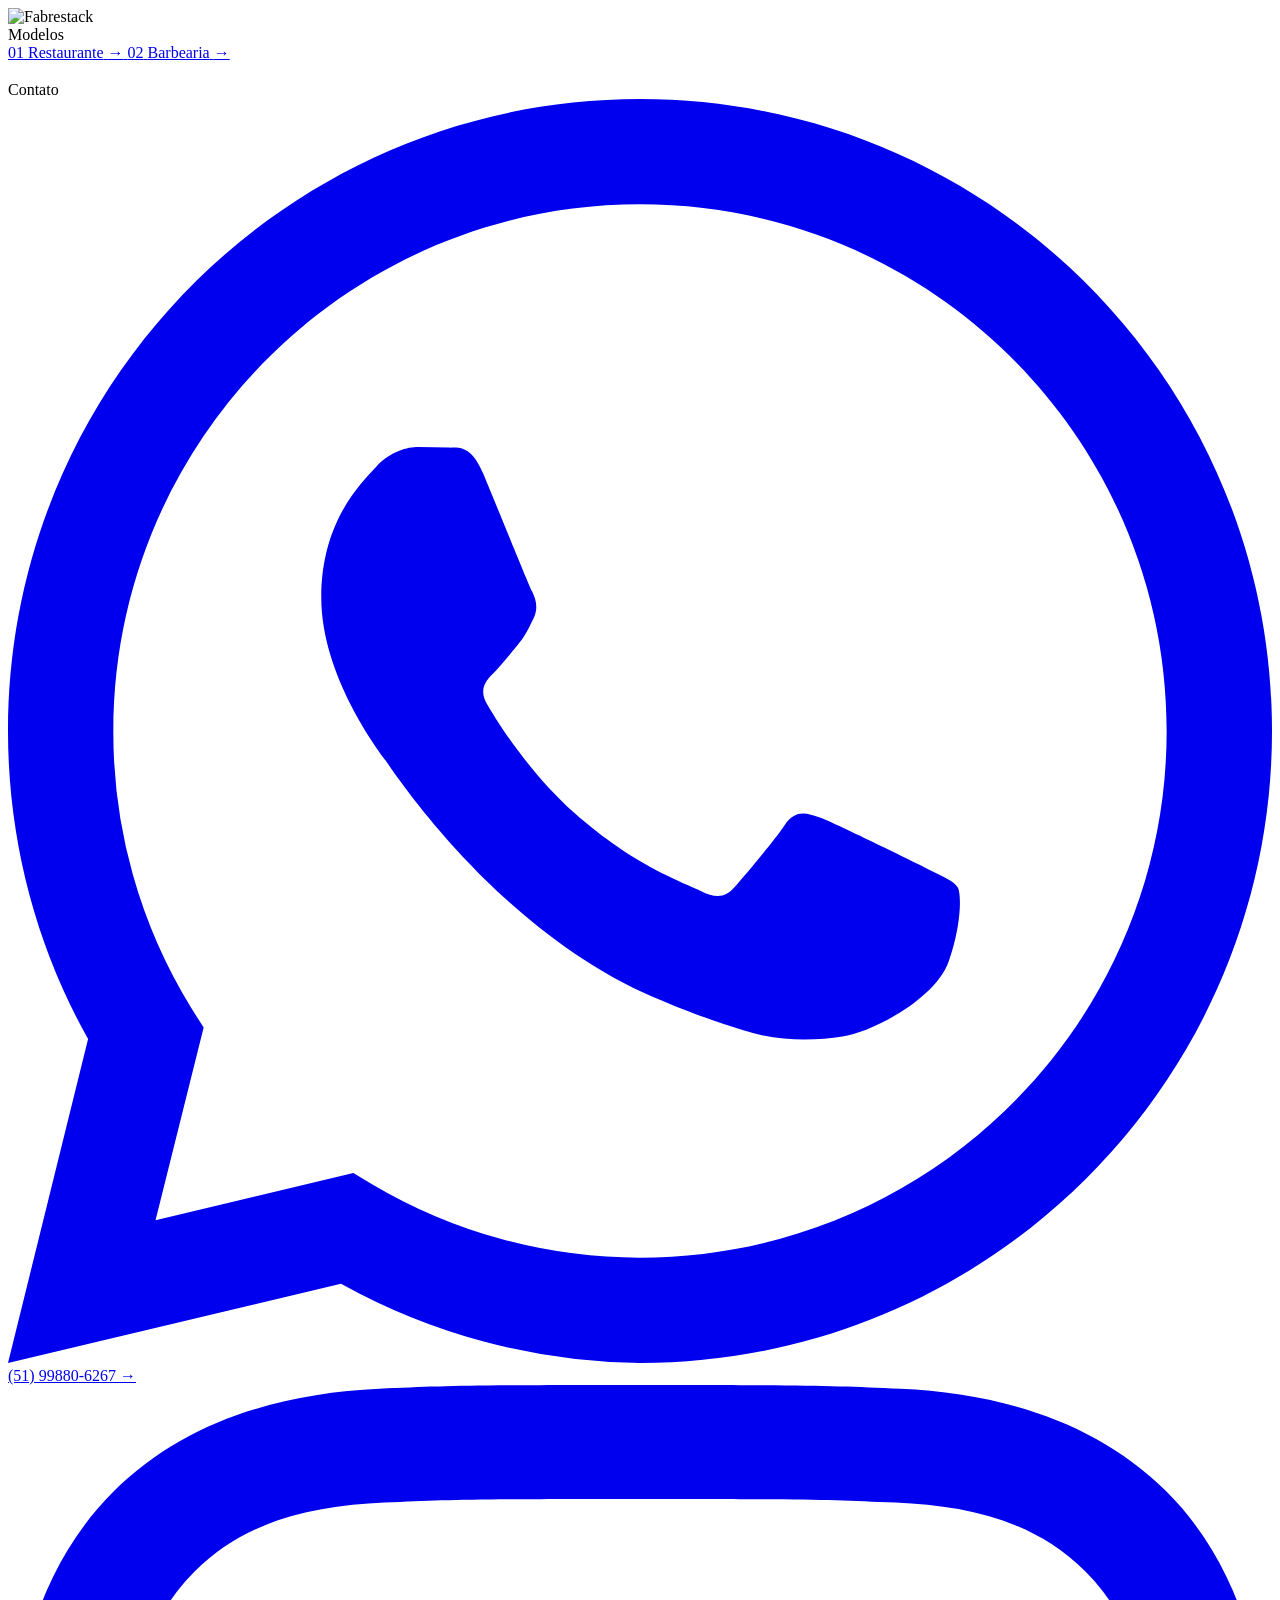
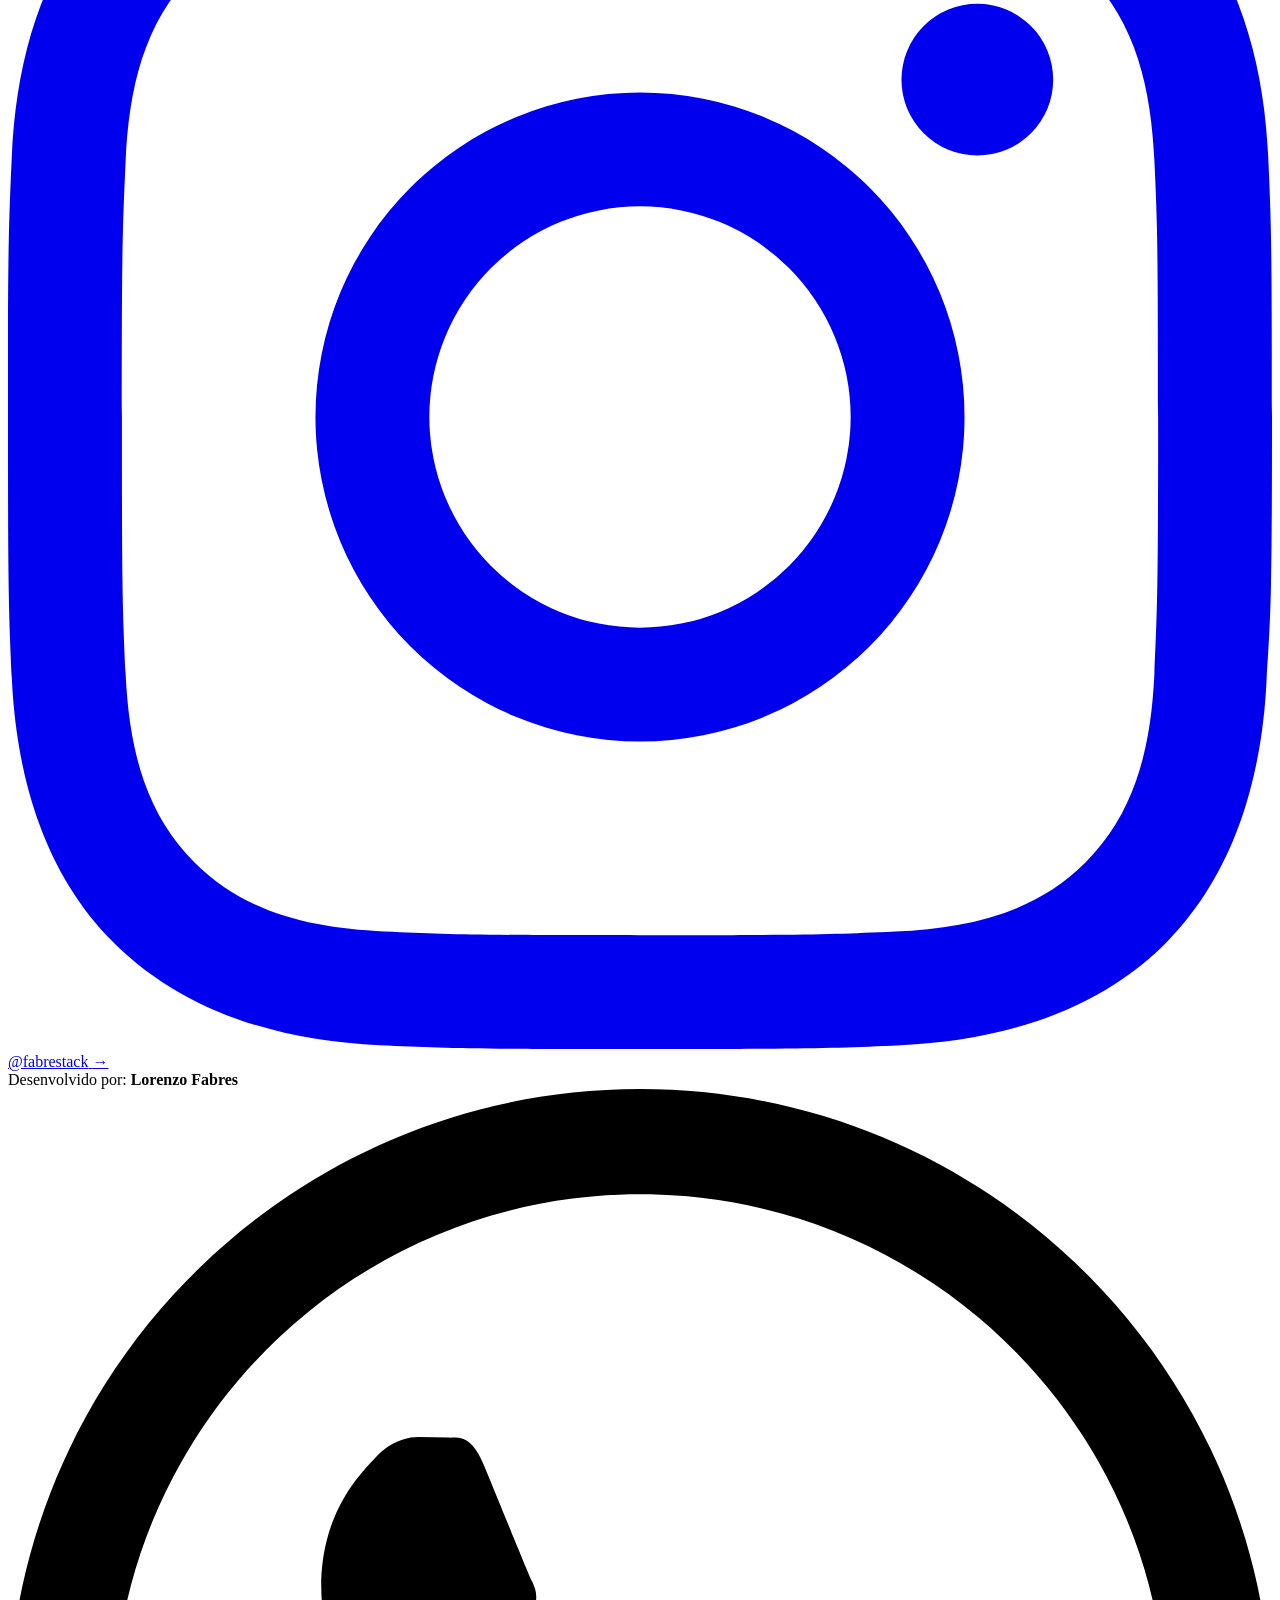
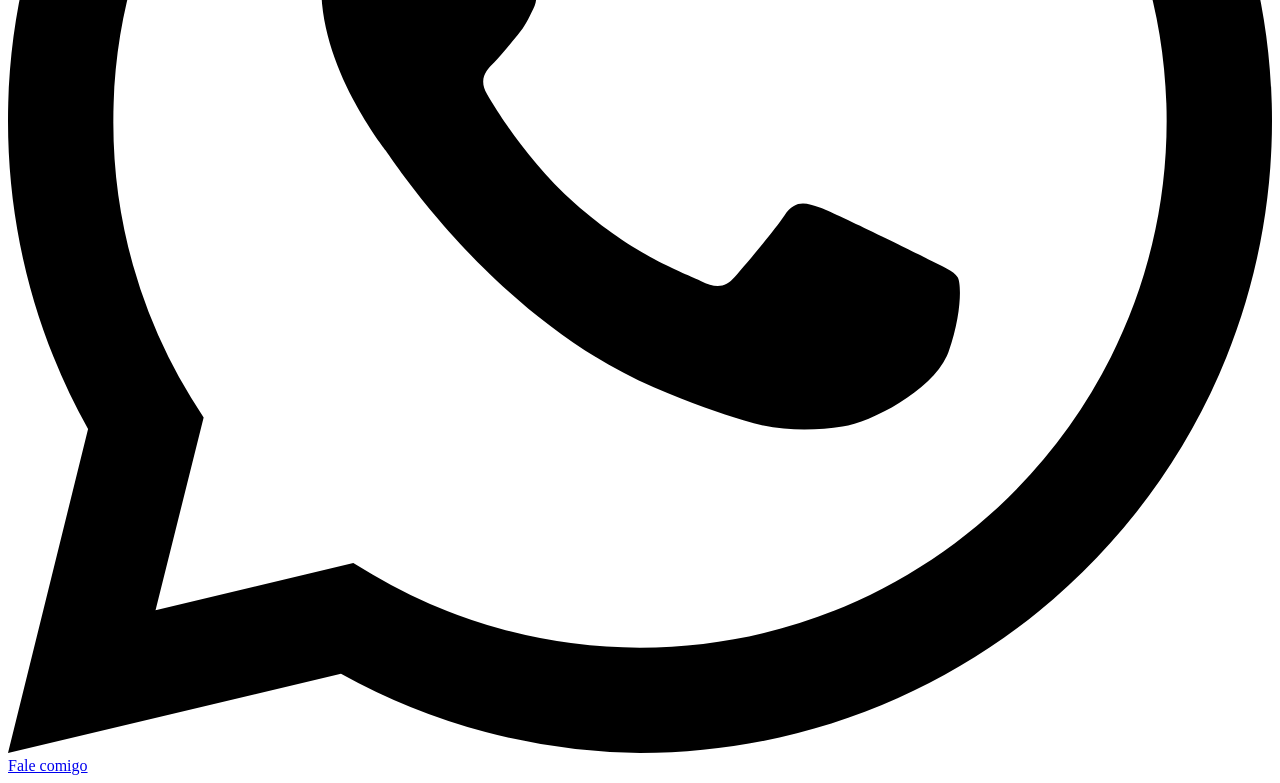
==== index.html @ 01d630dc "Add files via upload" ====
<!DOCTYPE html>
<html lang="pt-BR">
<head>
  <meta charset="UTF-8" />
  <meta name="viewport" content="width=device-width, initial-scale=1.0" />
  <title>Fabrestack - Portfólio</title>
  <link rel="icon" type="image/svg+xml" href="assets/favicon-cubo.svg" />
  <link rel="preconnect" href="https://fonts.googleapis.com" />
  <link href="https://fonts.googleapis.com/css2?family=Bebas+Neue&family=DM+Sans:wght@300;400;500&display=swap" rel="stylesheet" />
  <link rel="stylesheet" href="src/css/main.css" />
</head>
<body>

  <div class="ruido"></div>

  <header class="cabecalho animar">
    <img src="assets/fabrestack-branco-bg.png" alt="Fabrestack" class="logomarca" />
  </header>

  <div class="rotulo-secao animar">
    <div><span>Modelos</span></div>
  </div>

  <main class="lista-links animar">

    <a class="cartao" href="https://restaurante-modelo2.vercel.app/" target="_blank" rel="noopener">
      <span class="cartao-indice">01</span>
      <span class="cartao-titulo">Restaurante</span>
      <span class="cartao-seta">&#8594;</span>
    </a>

    <a class="cartao" href="https://barbeariamodelo-drab.vercel.app/" target="_blank" rel="noopener">
      <span class="cartao-indice">02</span>
      <span class="cartao-titulo">Barbearia</span>
      <span class="cartao-seta">&#8594;</span>
    </a>

  </main>

  <div class="rotulo-secao animar" style="margin-top:1.2rem;">
    <div><span>Contato</span></div>
  </div>

  <section class="lista-links animar">

    <a class="cartao" href="https://wa.me/5551998806267?text=Ol%C3%A1!%20Gostaria%20de%20solicitar%20um%20or%C3%A7amento." target="_blank" rel="noopener">
      <span class="cartao-icone">
        <svg viewBox="0 0 32 32" xmlns="http://www.w3.org/2000/svg" fill="currentColor">
          <path d="M16 0C7.163 0 0 7.163 0 16c0 2.833.738 5.49 2.027 7.8L0 32l8.43-2.008A15.93 15.93 0 0 0 16 32c8.837 0 16-7.163 16-16S24.837 0 16 0zm0 29.333a13.28 13.28 0 0 1-6.773-1.853l-.485-.288-5.007 1.192 1.218-4.876-.317-.5A13.28 13.28 0 0 1 2.667 16C2.667 8.636 8.636 2.667 16 2.667S29.333 8.636 29.333 16 23.364 29.333 16 29.333zm7.27-9.847c-.397-.199-2.353-1.161-2.718-1.293-.364-.133-.63-.199-.895.199-.265.397-1.028 1.293-1.26 1.558-.232.265-.464.298-.861.1-.397-.199-1.676-.618-3.194-1.971-1.18-1.053-1.977-2.353-2.209-2.75-.232-.397-.025-.612.174-.81.179-.178.397-.464.596-.696.199-.232.265-.397.397-.662.133-.265.066-.497-.033-.696-.1-.199-.895-2.16-1.226-2.957-.323-.776-.65-.671-.895-.683l-.762-.013c-.265 0-.696.1-1.061.497-.364.397-1.392 1.36-1.392 3.318 0 1.957 1.425 3.849 1.624 4.114.199.265 2.804 4.28 6.793 5.998.95.41 1.691.655 2.269.839.953.303 1.821.26 2.508.158.765-.114 2.353-.962 2.685-1.89.331-.928.331-1.724.232-1.89-.099-.165-.364-.265-.762-.464z"/>
        </svg>
      </span>
      <span class="cartao-titulo">(51) 99880-6267</span>
      <span class="cartao-seta">&#8594;</span>
    </a>

    <a class="cartao" href="https://instagram.com/fabrestack" target="_blank" rel="noopener">
      <span class="cartao-icone">
        <svg viewBox="0 0 24 24" xmlns="http://www.w3.org/2000/svg" fill="currentColor">
          <path d="M12 2.163c3.204 0 3.584.012 4.85.07 1.366.062 2.633.334 3.608 1.31.975.975 1.247 2.242 1.31 3.608.058 1.266.07 1.646.07 4.85s-.012 3.584-.07 4.85c-.062 1.366-.334 2.633-1.31 3.608-.975.975-2.242 1.247-3.608 1.31-1.266.058-1.646.07-4.85.07s-3.584-.012-4.85-.07c-1.366-.062-2.633-.334-3.608-1.31-.975-.975-1.247-2.242-1.31-3.608C2.175 15.584 2.163 15.204 2.163 12s.012-3.584.07-4.85c.062-1.366.334-2.633 1.31-3.608.975-.975 2.242-1.247 3.608-1.31C8.416 2.175 8.796 2.163 12 2.163zm0-2.163C8.741 0 8.332.014 7.052.072 5.197.157 3.355.673 1.999 2.029.644 3.384.157 5.197.072 7.052.014 8.332 0 8.741 0 12c0 3.259.014 3.668.072 4.948.085 1.855.602 3.697 1.927 5.023C3.355 23.327 5.197 23.843 7.052 23.928 8.332 23.986 8.741 24 12 24c3.259 0 3.668-.014 4.948-.072 1.855-.085 3.697-.602 5.023-1.927 1.325-1.326 1.841-3.168 1.927-5.023C23.986 15.668 24 15.259 24 12c0-3.259-.014-3.668-.072-4.948-.085-1.855-.602-3.697-1.927-5.023C20.645.673 18.803.157 16.948.072 15.668.014 15.259 0 12 0zm0 5.838a6.162 6.162 0 1 0 0 12.324 6.162 6.162 0 0 0 0-12.324zm0 10.162a4 4 0 1 1 0-8 4 4 0 0 1 0 8zm6.406-11.845a1.44 1.44 0 1 0 0 2.881 1.44 1.44 0 0 0 0-2.881z"/>
        </svg>
      </span>
      <span class="cartao-titulo">@fabrestack</span>
      <span class="cartao-seta">&#8594;</span>
    </a>

  </section>

  <footer class="rodape animar">
    <span>Desenvolvido por: <strong>Lorenzo Fabres</strong></span>
  </footer>

  <a class="botao-whatsapp"
     href="https://wa.me/5551998806267?text=Ol%C3%A1!%20Gostaria%20de%20solicitar%20um%20or%C3%A7amento."
     target="_blank"
     rel="noopener"
     title="Fale comigo no WhatsApp">
    <svg viewBox="0 0 32 32" xmlns="http://www.w3.org/2000/svg">
      <path d="M16 0C7.163 0 0 7.163 0 16c0 2.833.738 5.49 2.027 7.8L0 32l8.43-2.008A15.93 15.93 0 0 0 16 32c8.837 0 16-7.163 16-16S24.837 0 16 0zm0 29.333a13.28 13.28 0 0 1-6.773-1.853l-.485-.288-5.007 1.192 1.218-4.876-.317-.5A13.28 13.28 0 0 1 2.667 16C2.667 8.636 8.636 2.667 16 2.667S29.333 8.636 29.333 16 23.364 29.333 16 29.333zm7.27-9.847c-.397-.199-2.353-1.161-2.718-1.293-.364-.133-.63-.199-.895.199-.265.397-1.028 1.293-1.26 1.558-.232.265-.464.298-.861.1-.397-.199-1.676-.618-3.194-1.971-1.18-1.053-1.977-2.353-2.209-2.75-.232-.397-.025-.612.174-.81.179-.178.397-.464.596-.696.199-.232.265-.397.397-.662.133-.265.066-.497-.033-.696-.1-.199-.895-2.16-1.226-2.957-.323-.776-.65-.671-.895-.683l-.762-.013c-.265 0-.696.1-1.061.497-.364.397-1.392 1.36-1.392 3.318 0 1.957 1.425 3.849 1.624 4.114.199.265 2.804 4.28 6.793 5.998.95.41 1.691.655 2.269.839.953.303 1.821.26 2.508.158.765-.114 2.353-.962 2.685-1.89.331-.928.331-1.724.232-1.89-.099-.165-.364-.265-.762-.464z"/>
    </svg>
    <span class="tooltip-whatsapp">Fale comigo</span>
  </a>

  <script src="src/js/main.js"></script>
</body>
</html>
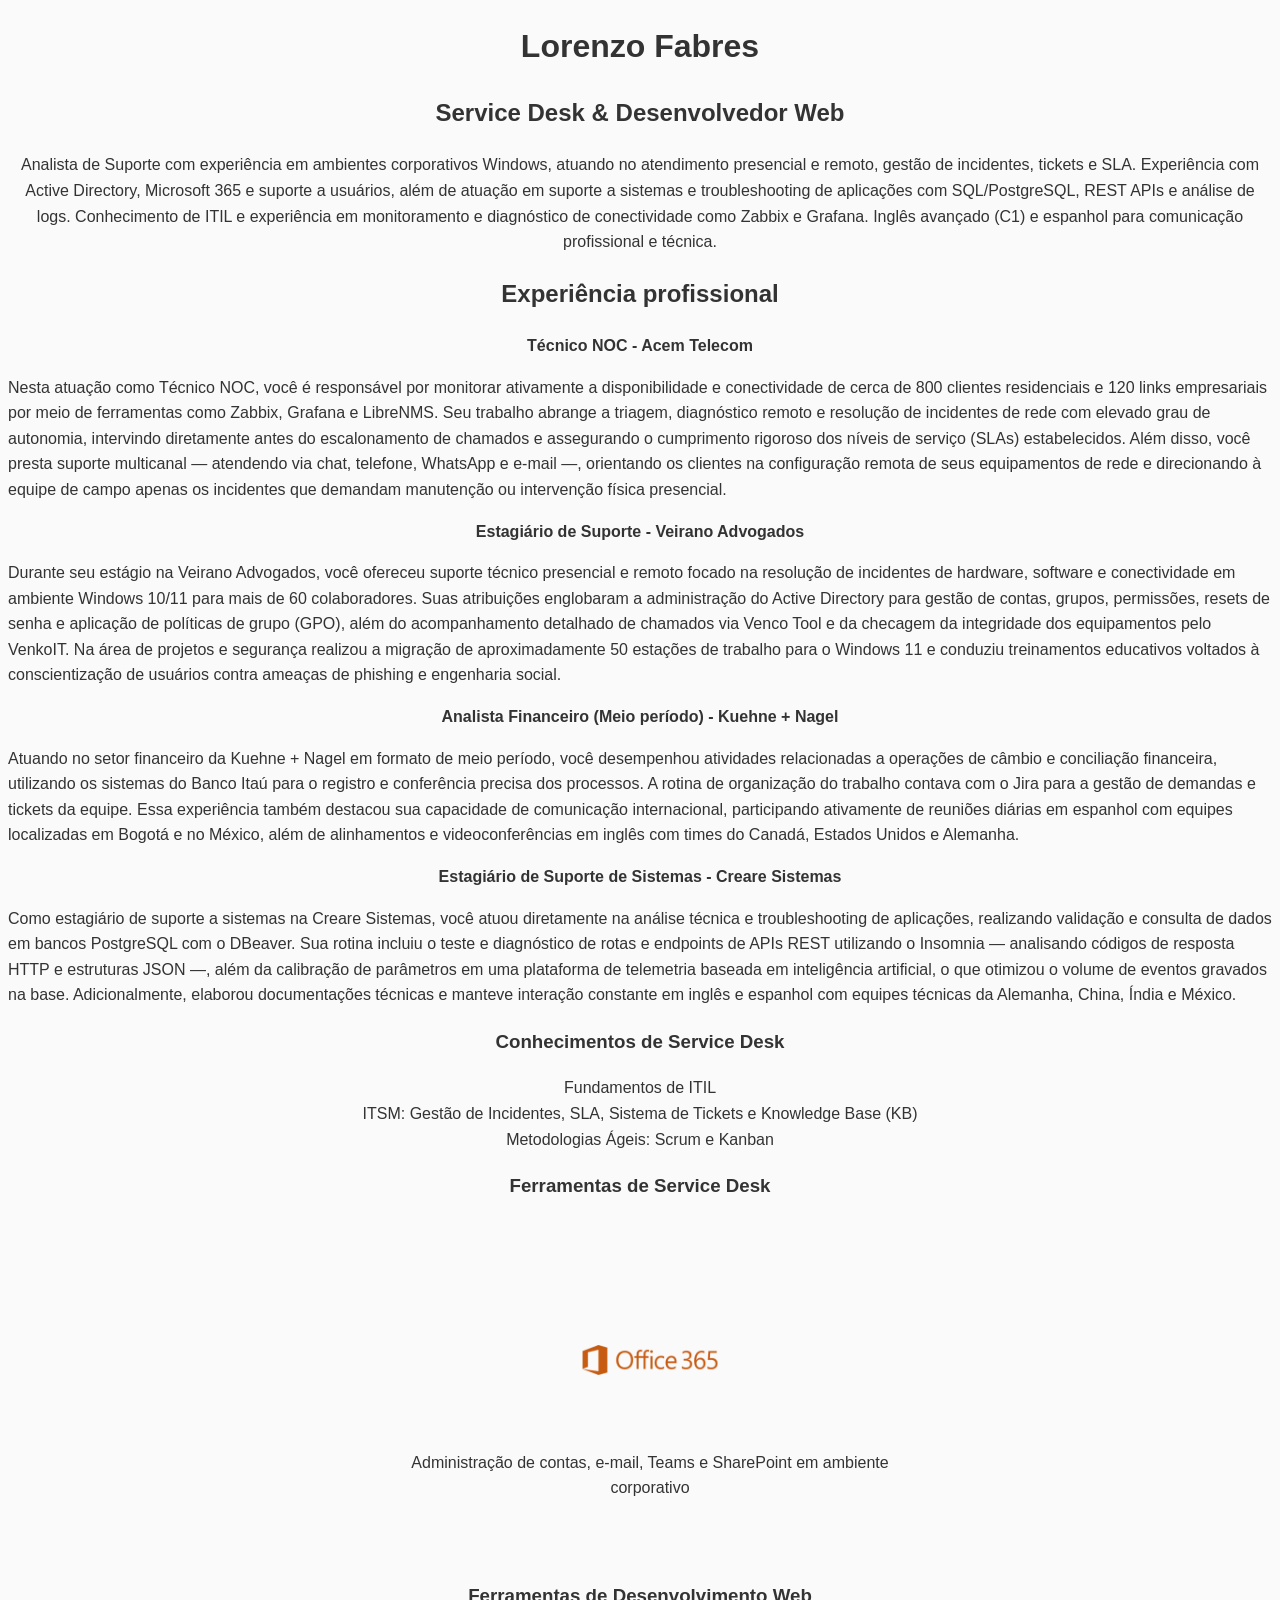
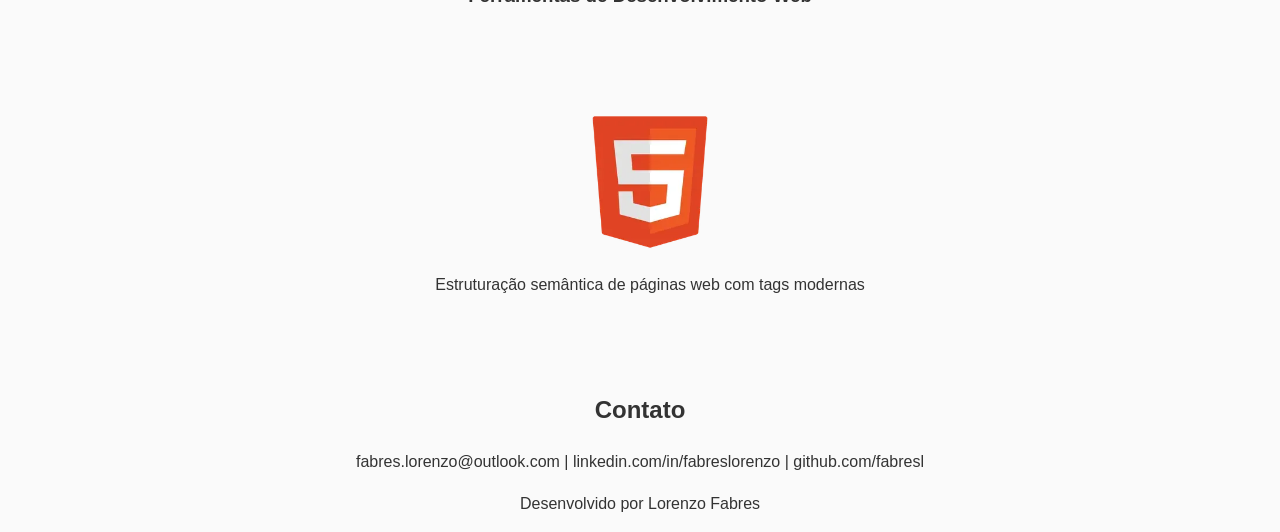
==== commit 3d5ee674: "Portfólio - Lorenzo Fabres" ====
--- a/index.html
+++ b/index.html
@@ -1,87 +1,125 @@
 <!DOCTYPE html>
-<html lang="pt-BR">
+<html lang="pt-br">
 <head>
-  <meta charset="UTF-8" />
-  <meta name="viewport" content="width=device-width, initial-scale=1.0" />
-  <title>Fabrestack - Portfólio</title>
-  <link rel="icon" type="image/svg+xml" href="assets/favicon-cubo.svg" />
-  <link rel="preconnect" href="https://fonts.googleapis.com" />
-  <link href="https://fonts.googleapis.com/css2?family=Bebas+Neue&family=DM+Sans:wght@300;400;500&display=swap" rel="stylesheet" />
-  <link rel="stylesheet" href="src/css/main.css" />
+    <meta charset="UTF-8">
+    <meta name="viewport" content="width=device-width, initial-scale=1.0">
+    <link rel="stylesheet" href="style.css">
+    <title>Portfólio - Lorenzo Fabres</title>
 </head>
 <body>
-
-  <div class="ruido"></div>
-
-  <header class="cabecalho animar">
-    <img src="assets/fabrestack-branco-bg.png" alt="Fabrestack" class="logomarca" />
-  </header>
-
-  <div class="rotulo-secao animar">
-    <div><span>Modelos</span></div>
-  </div>
-
-  <main class="lista-links animar">
-
-    <a class="cartao" href="https://restaurante-modelo2.vercel.app/" target="_blank" rel="noopener">
-      <span class="cartao-indice">01</span>
-      <span class="cartao-titulo">Restaurante</span>
-      <span class="cartao-seta">&#8594;</span>
-    </a>
-
-    <a class="cartao" href="https://barbeariamodelo-drab.vercel.app/" target="_blank" rel="noopener">
-      <span class="cartao-indice">02</span>
-      <span class="cartao-titulo">Barbearia</span>
-      <span class="cartao-seta">&#8594;</span>
-    </a>
-
-  </main>
-
-  <div class="rotulo-secao animar" style="margin-top:1.2rem;">
-    <div><span>Contato</span></div>
-  </div>
-
-  <section class="lista-links animar">
-
-    <a class="cartao" href="https://wa.me/5551998806267?text=Ol%C3%A1!%20Gostaria%20de%20solicitar%20um%20or%C3%A7amento." target="_blank" rel="noopener">
-      <span class="cartao-icone">
-        <svg viewBox="0 0 32 32" xmlns="http://www.w3.org/2000/svg" fill="currentColor">
-          <path d="M16 0C7.163 0 0 7.163 0 16c0 2.833.738 5.49 2.027 7.8L0 32l8.43-2.008A15.93 15.93 0 0 0 16 32c8.837 0 16-7.163 16-16S24.837 0 16 0zm0 29.333a13.28 13.28 0 0 1-6.773-1.853l-.485-.288-5.007 1.192 1.218-4.876-.317-.5A13.28 13.28 0 0 1 2.667 16C2.667 8.636 8.636 2.667 16 2.667S29.333 8.636 29.333 16 23.364 29.333 16 29.333zm7.27-9.847c-.397-.199-2.353-1.161-2.718-1.293-.364-.133-.63-.199-.895.199-.265.397-1.028 1.293-1.26 1.558-.232.265-.464.298-.861.1-.397-.199-1.676-.618-3.194-1.971-1.18-1.053-1.977-2.353-2.209-2.75-.232-.397-.025-.612.174-.81.179-.178.397-.464.596-.696.199-.232.265-.397.397-.662.133-.265.066-.497-.033-.696-.1-.199-.895-2.16-1.226-2.957-.323-.776-.65-.671-.895-.683l-.762-.013c-.265 0-.696.1-1.061.497-.364.397-1.392 1.36-1.392 3.318 0 1.957 1.425 3.849 1.624 4.114.199.265 2.804 4.28 6.793 5.998.95.41 1.691.655 2.269.839.953.303 1.821.26 2.508.158.765-.114 2.353-.962 2.685-1.89.331-.928.331-1.724.232-1.89-.099-.165-.364-.265-.762-.464z"/>
-        </svg>
-      </span>
-      <span class="cartao-titulo">(51) 99880-6267</span>
-      <span class="cartao-seta">&#8594;</span>
-    </a>
-
-    <a class="cartao" href="https://instagram.com/fabrestack" target="_blank" rel="noopener">
-      <span class="cartao-icone">
-        <svg viewBox="0 0 24 24" xmlns="http://www.w3.org/2000/svg" fill="currentColor">
-          <path d="M12 2.163c3.204 0 3.584.012 4.85.07 1.366.062 2.633.334 3.608 1.31.975.975 1.247 2.242 1.31 3.608.058 1.266.07 1.646.07 4.85s-.012 3.584-.07 4.85c-.062 1.366-.334 2.633-1.31 3.608-.975.975-2.242 1.247-3.608 1.31-1.266.058-1.646.07-4.85.07s-3.584-.012-4.85-.07c-1.366-.062-2.633-.334-3.608-1.31-.975-.975-1.247-2.242-1.31-3.608C2.175 15.584 2.163 15.204 2.163 12s.012-3.584.07-4.85c.062-1.366.334-2.633 1.31-3.608.975-.975 2.242-1.247 3.608-1.31C8.416 2.175 8.796 2.163 12 2.163zm0-2.163C8.741 0 8.332.014 7.052.072 5.197.157 3.355.673 1.999 2.029.644 3.384.157 5.197.072 7.052.014 8.332 0 8.741 0 12c0 3.259.014 3.668.072 4.948.085 1.855.602 3.697 1.927 5.023C3.355 23.327 5.197 23.843 7.052 23.928 8.332 23.986 8.741 24 12 24c3.259 0 3.668-.014 4.948-.072 1.855-.085 3.697-.602 5.023-1.927 1.325-1.326 1.841-3.168 1.927-5.023C23.986 15.668 24 15.259 24 12c0-3.259-.014-3.668-.072-4.948-.085-1.855-.602-3.697-1.927-5.023C20.645.673 18.803.157 16.948.072 15.668.014 15.259 0 12 0zm0 5.838a6.162 6.162 0 1 0 0 12.324 6.162 6.162 0 0 0 0-12.324zm0 10.162a4 4 0 1 1 0-8 4 4 0 0 1 0 8zm6.406-11.845a1.44 1.44 0 1 0 0 2.881 1.44 1.44 0 0 0 0-2.881z"/>
-        </svg>
-      </span>
-      <span class="cartao-titulo">@fabrestack</span>
-      <span class="cartao-seta">&#8594;</span>
-    </a>
-
-  </section>
-
-  <footer class="rodape animar">
-    <span>Desenvolvido por: <strong>Lorenzo Fabres</strong></span>
-  </footer>
-
-  <a class="botao-whatsapp"
-     href="https://wa.me/5551998806267?text=Ol%C3%A1!%20Gostaria%20de%20solicitar%20um%20or%C3%A7amento."
-     target="_blank"
-     rel="noopener"
-     title="Fale comigo no WhatsApp">
-    <svg viewBox="0 0 32 32" xmlns="http://www.w3.org/2000/svg">
-      <path d="M16 0C7.163 0 0 7.163 0 16c0 2.833.738 5.49 2.027 7.8L0 32l8.43-2.008A15.93 15.93 0 0 0 16 32c8.837 0 16-7.163 16-16S24.837 0 16 0zm0 29.333a13.28 13.28 0 0 1-6.773-1.853l-.485-.288-5.007 1.192 1.218-4.876-.317-.5A13.28 13.28 0 0 1 2.667 16C2.667 8.636 8.636 2.667 16 2.667S29.333 8.636 29.333 16 23.364 29.333 16 29.333zm7.27-9.847c-.397-.199-2.353-1.161-2.718-1.293-.364-.133-.63-.199-.895.199-.265.397-1.028 1.293-1.26 1.558-.232.265-.464.298-.861.1-.397-.199-1.676-.618-3.194-1.971-1.18-1.053-1.977-2.353-2.209-2.75-.232-.397-.025-.612.174-.81.179-.178.397-.464.596-.696.199-.232.265-.397.397-.662.133-.265.066-.497-.033-.696-.1-.199-.895-2.16-1.226-2.957-.323-.776-.65-.671-.895-.683l-.762-.013c-.265 0-.696.1-1.061.497-.364.397-1.392 1.36-1.392 3.318 0 1.957 1.425 3.849 1.624 4.114.199.265 2.804 4.28 6.793 5.998.95.41 1.691.655 2.269.839.953.303 1.821.26 2.508.158.765-.114 2.353-.962 2.685-1.89.331-.928.331-1.724.232-1.89-.099-.165-.364-.265-.762-.464z"/>
-    </svg>
-    <span class="tooltip-whatsapp">Fale comigo</span>
-  </a>
-
-  <script src="src/js/main.js"></script>
+    <main>
+        <h1>Lorenzo Fabres</h1>
+        <h2>Service Desk & Desenvolvedor Web</h2>
+        <p class="resumo">Analista de Suporte com experiência em ambientes corporativos Windows, atuando no atendimento presencial e remoto, gestão de incidentes, tickets e SLA. Experiência com Active Directory, Microsoft 365 e suporte a usuários, além de atuação em suporte a sistemas e troubleshooting de aplicações com SQL/PostgreSQL, REST APIs e análise de logs. Conhecimento de ITIL e experiência em monitoramento e diagnóstico de conectividade como Zabbix e Grafana. Inglês avançado (C1) e espanhol para comunicação profissional e técnica.</p>
+        <h2>Experiência profissional</h2>
+        <ul class="experiencia">
+            <li>Técnico NOC - Acem Telecom</li>
+            <p>Nesta atuação como Técnico NOC, você é responsável por monitorar ativamente a disponibilidade e conectividade de cerca de 800 clientes residenciais e 120 links empresariais por meio de ferramentas como Zabbix, Grafana e LibreNMS. Seu trabalho abrange a triagem, diagnóstico remoto e resolução de incidentes de rede com elevado grau de autonomia, intervindo diretamente antes do escalonamento de chamados e assegurando o cumprimento rigoroso dos níveis de serviço (SLAs) estabelecidos. Além disso, você presta suporte multicanal — atendendo via chat, telefone, WhatsApp e e-mail —, orientando os clientes na configuração remota de seus equipamentos de rede e direcionando à equipe de campo apenas os incidentes que demandam manutenção ou intervenção física presencial.</p>
+            <li>Estagiário de Suporte - Veirano Advogados</li>
+            <p>Durante seu estágio na Veirano Advogados, você ofereceu suporte técnico presencial e remoto focado na resolução de incidentes de hardware, software e conectividade em ambiente Windows 10/11 para mais de 60 colaboradores. Suas atribuições englobaram a administração do Active Directory para gestão de contas, grupos, permissões, resets de senha e aplicação de políticas de grupo (GPO), além do acompanhamento detalhado de chamados via Venco Tool e da checagem da integridade dos equipamentos pelo VenkoIT. Na área de projetos e segurança realizou a migração de aproximadamente 50 estações de trabalho para o Windows 11 e conduziu treinamentos educativos voltados à conscientização de usuários contra ameaças de phishing e engenharia social.</p>
+            <li>Analista Financeiro (Meio período) - Kuehne + Nagel</li>
+            <p>Atuando no setor financeiro da Kuehne + Nagel em formato de meio período, você desempenhou atividades relacionadas a operações de câmbio e conciliação financeira, utilizando os sistemas do Banco Itaú para o registro e conferência precisa dos processos. A rotina de organização do trabalho contava com o Jira para a gestão de demandas e tickets da equipe. Essa experiência também destacou sua capacidade de comunicação internacional, participando ativamente de reuniões diárias em espanhol com equipes localizadas em Bogotá e no México, além de alinhamentos e videoconferências em inglês com times do Canadá, Estados Unidos e Alemanha.</p>
+            <li>Estagiário de Suporte de Sistemas - Creare Sistemas</li>
+            <p>Como estagiário de suporte a sistemas na Creare Sistemas, você atuou diretamente na análise técnica e troubleshooting de aplicações, realizando validação e consulta de dados em bancos PostgreSQL com o DBeaver. Sua rotina incluiu o teste e diagnóstico de rotas e endpoints de APIs REST utilizando o Insomnia — analisando códigos de resposta HTTP e estruturas JSON —, além da calibração de parâmetros em uma plataforma de telemetria baseada em inteligência artificial, o que otimizou o volume de eventos gravados na base. Adicionalmente, elaborou documentações técnicas e manteve interação constante em inglês e espanhol com equipes técnicas da Alemanha, China, Índia e México.</p>
+        </ul>
+        <h3 class="ferramentas_suporte">Conhecimentos de Service Desk</h3>
+        <ul>
+            <li>Fundamentos de ITIL</li>
+            <li>ITSM: Gestão de Incidentes, SLA, Sistema de Tickets e Knowledge Base (KB)</li>
+            <li>Metodologias Ágeis: Scrum e Kanban</li>
+        </ul>
+        <h3 class="ferramentas_suporte">Ferramentas de Service Desk</h3>
+        <section class="carrossel" data-carrossel="service-desk">
+            <div class="slides">
+                <div class="slide ativo">
+                    <img src="assets/microsoft365.webp" alt="Microsoft 365">
+                    <p>Administração de contas, e-mail, Teams e SharePoint em ambiente corporativo</p>
+                </div>
+                <div class="slide">
+                    <img src="assets/active-directory.webp" alt="Active Directory">
+                    <p>Gestão de usuários, grupos, permissões, resets de senha e aplicação de GPO</p>
+                </div>
+                <div class="slide">
+                    <img src="assets/jira.webp" alt="Jira">
+                    <p>Acompanhamento de demandas, tickets e fluxo de trabalho em equipe</p>
+                </div>
+                <div class="slide">
+                    <img src="assets/anydesk.webp" alt="AnyDesk">
+                    <p>Suporte remoto e acesso a estações de trabalho de usuários</p>
+                </div>
+                <div class="slide">
+                    <img src="assets/linux.webp" alt="Linux CLI">
+                    <p>Comandos básicos de terminal e administração de sistemas Linux</p>
+                </div>
+                <div class="slide">
+                    <img src="assets/postgresql.webp" alt="PostgreSQL">
+                    <p>Consultas SQL e validação de dados em bancos relacionais</p>
+                </div>
+                <div class="slide">
+                    <img src="assets/mongodb.webp" alt="MongoDB">
+                    <p>Consulta e manipulação de dados em bancos NoSQL</p>
+                </div>
+                <div class="slide">
+                    <img src="assets/oraclevm.webp" alt="OracleVM">
+                    <p>Criação e gerenciamento de máquinas virtuais para testes</p>
+                </div>
+                <div class="slide">
+                    <img src="assets/postman.webp" alt="Postman">
+                    <p>Teste e diagnóstico de APIs REST com análise de respostas</p>
+                </div>
+                <div class="slide">
+                    <img src="assets/insomnia.webp" alt="Insomnia">
+                    <p>Validação de endpoints, códigos HTTP e estruturas JSON</p>
+                </div>
+            </div>
+            <button class="btn anterior" aria-label="Anterior">&#10094;</button>
+            <button class="btn proximo" aria-label="Próximo">&#10095;</button>
+        </section>
+        <h3 class="ferramentas_desenvolvimento">Ferramentas de Desenvolvimento Web</h3>
+        <section class="carrossel" data-carrossel="dev-web">
+            <div class="slides">
+                <div class="slide ativo">
+                    <img src="assets/html5.webp" alt="HTML5">
+                    <p>Estruturação semântica de páginas web com tags modernas</p>
+                </div>
+                <div class="slide">
+                    <img src="assets/css3.webp" alt="CSS3">
+                    <p>Estilização, layouts responsivos, flexbox e animações</p>
+                </div>
+                <div class="slide">
+                    <img src="assets/javascript.webp" alt="JavaScript">
+                    <p>Interatividade, manipulação do DOM e lógica no front-end</p>
+                </div>
+                <div class="slide">
+                    <img src="assets/typescript.webp" alt="TypeScript">
+                    <p>JavaScript com tipagem estática para maior segurança no código</p>
+                </div>
+                <div class="slide">
+                    <img src="assets/bootstrap.webp" alt="Bootstrap">
+                    <p>Criação de layouts responsivos com componentes prontos</p>
+                </div>
+                <div class="slide">
+                    <img src="assets/tailwind.webp" alt="Tailwind CSS">
+                    <p>Estilização utilitária para desenvolvimento rápido de interfaces</p>
+                </div>
+                <div class="slide">
+                    <img src="assets/react.webp" alt="React">
+                    <p>Construção de interfaces dinâmicas baseadas em componentes</p>
+                </div>
+                <div class="slide">
+                    <img src="assets/git.webp" alt="Git">
+                    <p>Versionamento de código e colaboração em projetos</p>
+                </div>
+            </div>
+            <button class="btn anterior" aria-label="Anterior">&#10094;</button>
+            <button class="btn proximo" aria-label="Próximo">&#10095;</button>
+        </section>
+    </main>
+    <footer>
+        <h2 class="contato">Contato</h2>
+        <p style="text-align: center;">fabres.lorenzo@outlook.com | linkedin.com/in/fabreslorenzo | github.com/fabresl</p>
+        <p style="text-align: center;">Desenvolvido por Lorenzo Fabres</p>
+    </footer>
+    <script src="script.js"></script>
 </body>
-</html>
-
-
+</html>
--- a/style.css
+++ b/style.css
@@ -0,0 +1,98 @@
+body{
+    font-family: 'Segoe UI', Tahoma, Geneva, Verdana, sans-serif;
+    line-height: 1.6;
+    color: #333333;
+    background: #fafafa;
+}
+h1, h2, h3{
+    text-align: center;
+    font-family: inherit;
+}
+h1, h2, .resumo{
+    text-align: center;
+}
+.experiencia li{
+    font-weight: bold;
+}
+ul{
+    padding: 0;
+    margin: 0;
+}
+li{
+    text-align: center;
+    list-style: none;
+}
+.contato p{
+    text-align: center;
+}
+.carrossel{
+    position: relative;
+    width: 90%;
+    max-width: 500px;
+    margin: 30px auto;
+}
+.slides{
+    position: relative;
+    width: 100%;
+    height: 320px;
+}
+.slide{
+    position: absolute;
+    top: 0;
+    left: 0;
+    width: 100%;
+    height: 100%;
+    padding: 10px;
+    opacity: 0;
+    transition: opacity 0.5s;
+    display: flex;
+    flex-direction: column;
+    align-items: center;
+    justify-content: center;
+    text-align: center;
+}
+.slide.ativo{
+    opacity: 1;
+}
+.slide img{
+    max-width: 100%;
+    max-height: 150px;
+    object-fit: contain;
+}
+.slide p{
+    margin-top: 15px;
+    font-size: 16px;
+    color: #333333;
+}
+.carrossel .btn{
+    position: absolute;
+    top: 0;
+    width: 50%;
+    height: 100%;
+    background: transparent;
+    border: none;
+    cursor: pointer;
+    padding: 0;
+    color: transparent;
+    font-size: 0;
+}
+.carrossel .anterior{
+    left: 0;
+}
+.carrossel .proximo{
+    right: 0;
+}
+@media (max-width: 650px){
+    .carrossel{
+        width: 70%;
+    }
+    .slides{
+        height: 260px;
+    }
+    .slide img{
+        max-height: 110px;
+    }
+    .slide p{
+        font-size: 13px;
+    }
+}
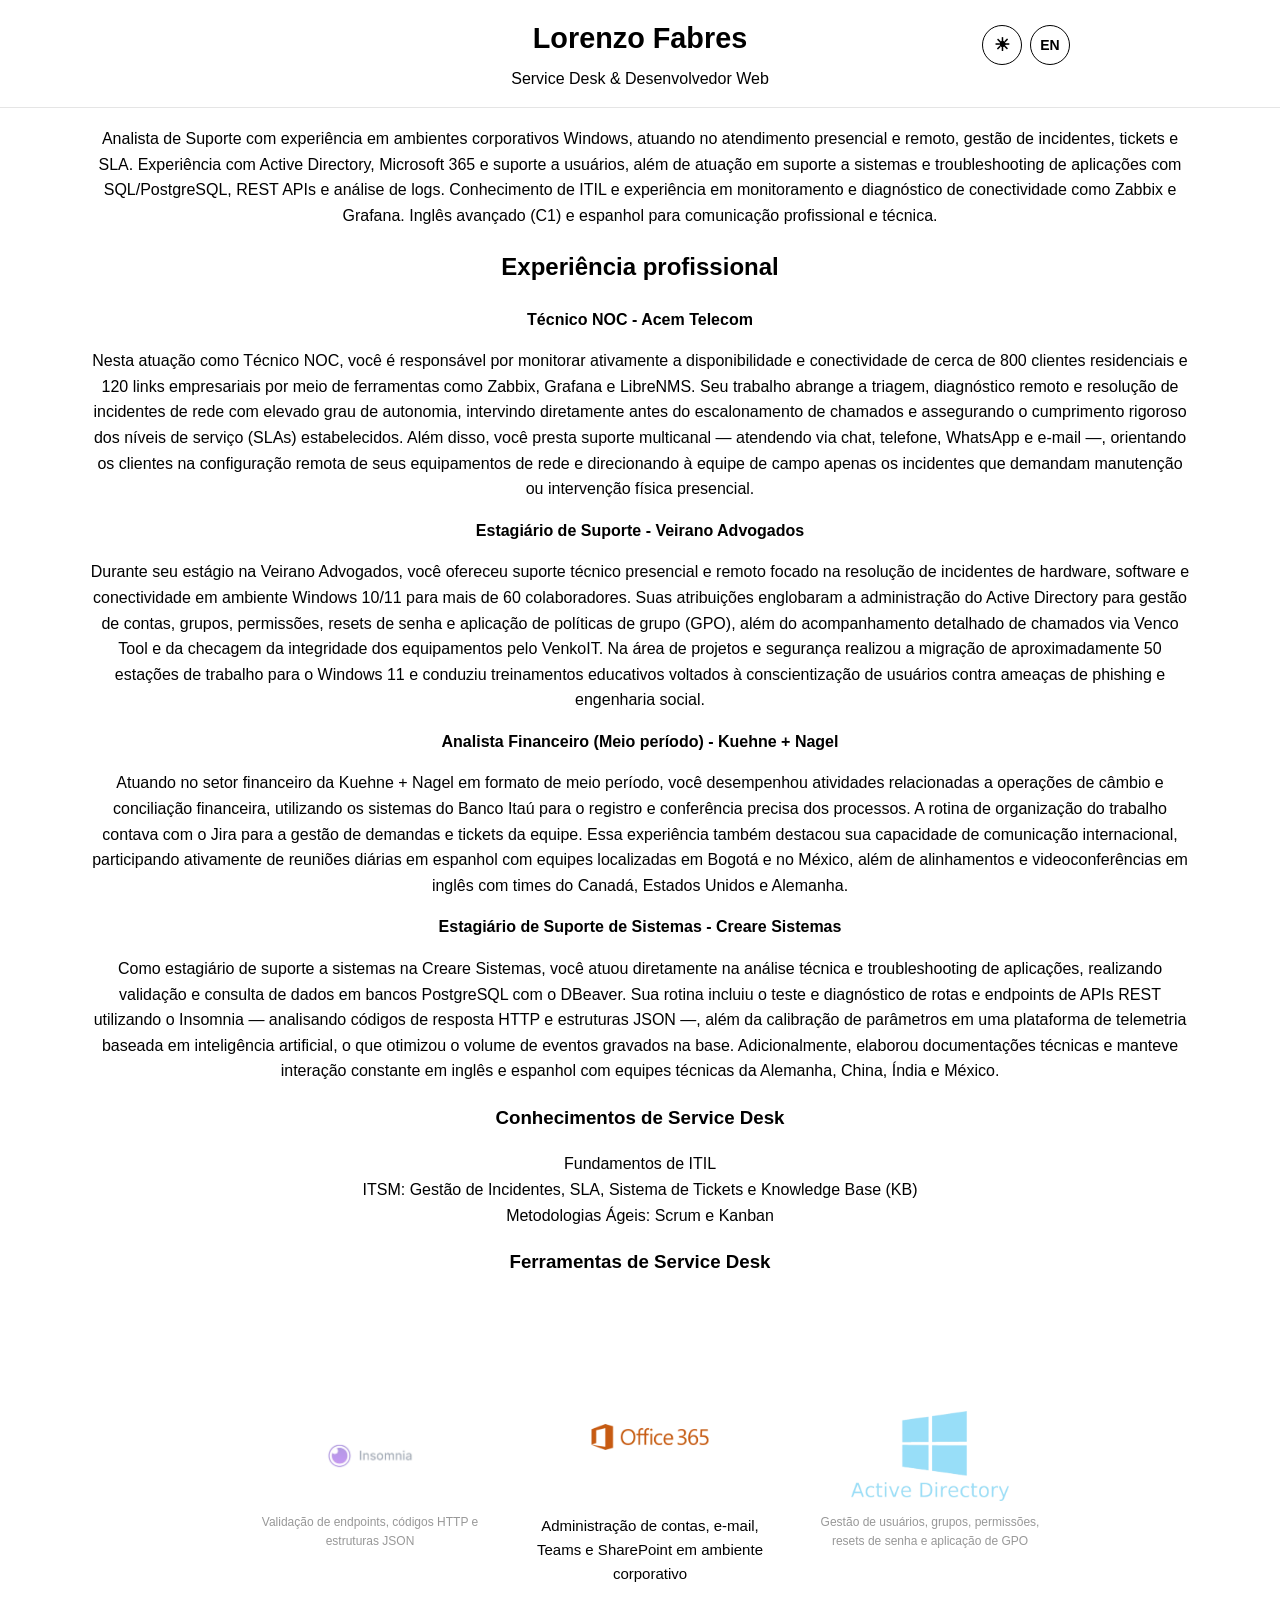
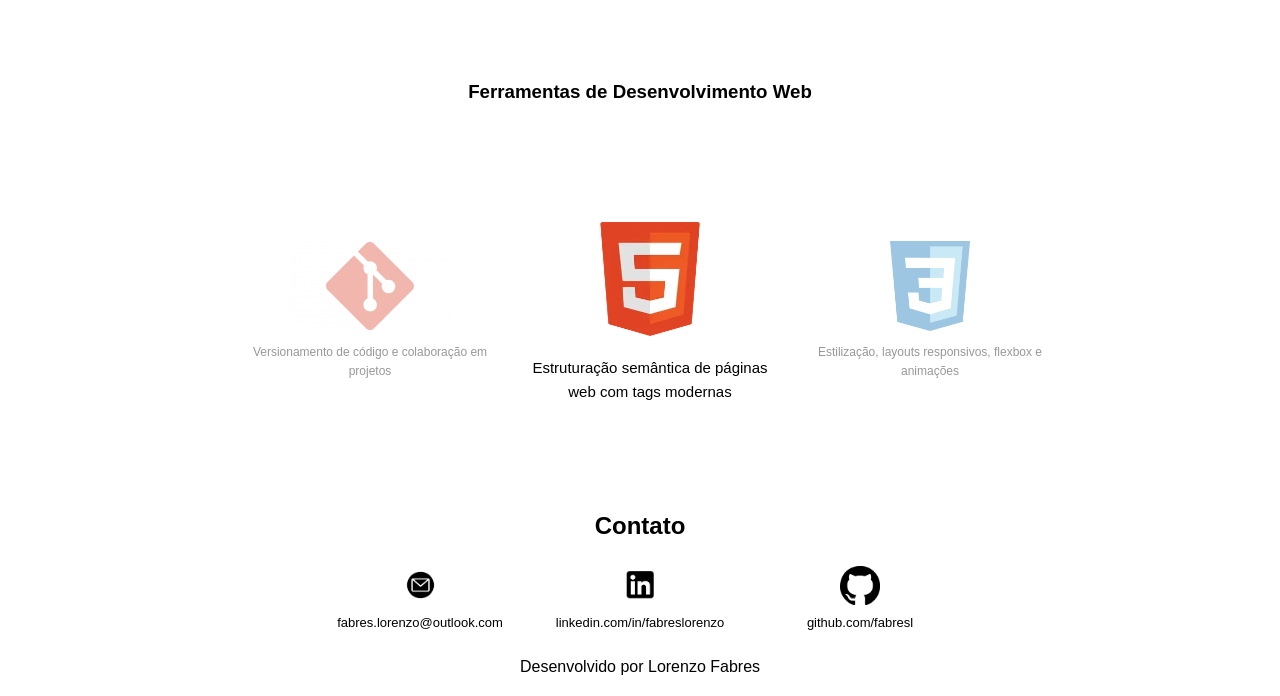
==== commit 8fd3cd11: "atualização interface" ====
--- a/index.html
+++ b/index.html
@@ -8,117 +8,148 @@
 </head>
 <body>
     <main>
-        <h1>Lorenzo Fabres</h1>
-        <h2>Service Desk & Desenvolvedor Web</h2>
-        <p class="resumo">Analista de Suporte com experiência em ambientes corporativos Windows, atuando no atendimento presencial e remoto, gestão de incidentes, tickets e SLA. Experiência com Active Directory, Microsoft 365 e suporte a usuários, além de atuação em suporte a sistemas e troubleshooting de aplicações com SQL/PostgreSQL, REST APIs e análise de logs. Conhecimento de ITIL e experiência em monitoramento e diagnóstico de conectividade como Zabbix e Grafana. Inglês avançado (C1) e espanhol para comunicação profissional e técnica.</p>
-        <h2>Experiência profissional</h2>
-        <ul class="experiencia">
-            <li>Técnico NOC - Acem Telecom</li>
-            <p>Nesta atuação como Técnico NOC, você é responsável por monitorar ativamente a disponibilidade e conectividade de cerca de 800 clientes residenciais e 120 links empresariais por meio de ferramentas como Zabbix, Grafana e LibreNMS. Seu trabalho abrange a triagem, diagnóstico remoto e resolução de incidentes de rede com elevado grau de autonomia, intervindo diretamente antes do escalonamento de chamados e assegurando o cumprimento rigoroso dos níveis de serviço (SLAs) estabelecidos. Além disso, você presta suporte multicanal — atendendo via chat, telefone, WhatsApp e e-mail —, orientando os clientes na configuração remota de seus equipamentos de rede e direcionando à equipe de campo apenas os incidentes que demandam manutenção ou intervenção física presencial.</p>
-            <li>Estagiário de Suporte - Veirano Advogados</li>
-            <p>Durante seu estágio na Veirano Advogados, você ofereceu suporte técnico presencial e remoto focado na resolução de incidentes de hardware, software e conectividade em ambiente Windows 10/11 para mais de 60 colaboradores. Suas atribuições englobaram a administração do Active Directory para gestão de contas, grupos, permissões, resets de senha e aplicação de políticas de grupo (GPO), além do acompanhamento detalhado de chamados via Venco Tool e da checagem da integridade dos equipamentos pelo VenkoIT. Na área de projetos e segurança realizou a migração de aproximadamente 50 estações de trabalho para o Windows 11 e conduziu treinamentos educativos voltados à conscientização de usuários contra ameaças de phishing e engenharia social.</p>
-            <li>Analista Financeiro (Meio período) - Kuehne + Nagel</li>
-            <p>Atuando no setor financeiro da Kuehne + Nagel em formato de meio período, você desempenhou atividades relacionadas a operações de câmbio e conciliação financeira, utilizando os sistemas do Banco Itaú para o registro e conferência precisa dos processos. A rotina de organização do trabalho contava com o Jira para a gestão de demandas e tickets da equipe. Essa experiência também destacou sua capacidade de comunicação internacional, participando ativamente de reuniões diárias em espanhol com equipes localizadas em Bogotá e no México, além de alinhamentos e videoconferências em inglês com times do Canadá, Estados Unidos e Alemanha.</p>
-            <li>Estagiário de Suporte de Sistemas - Creare Sistemas</li>
-            <p>Como estagiário de suporte a sistemas na Creare Sistemas, você atuou diretamente na análise técnica e troubleshooting de aplicações, realizando validação e consulta de dados em bancos PostgreSQL com o DBeaver. Sua rotina incluiu o teste e diagnóstico de rotas e endpoints de APIs REST utilizando o Insomnia — analisando códigos de resposta HTTP e estruturas JSON —, além da calibração de parâmetros em uma plataforma de telemetria baseada em inteligência artificial, o que otimizou o volume de eventos gravados na base. Adicionalmente, elaborou documentações técnicas e manteve interação constante em inglês e espanhol com equipes técnicas da Alemanha, China, Índia e México.</p>
+        <p class="resumo texto" data-pt="Analista de Suporte com experiência em ambientes corporativos Windows, atuando no atendimento presencial e remoto, gestão de incidentes, tickets e SLA. Experiência com Active Directory, Microsoft 365 e suporte a usuários, além de atuação em suporte a sistemas e troubleshooting de aplicações com SQL/PostgreSQL, REST APIs e análise de logs. Conhecimento de ITIL e experiência em monitoramento e diagnóstico de conectividade como Zabbix e Grafana. Inglês avançado (C1) e espanhol para comunicação profissional e técnica." data-en="Support Analyst with experience in corporate Windows environments, working with on-site and remote support, incident management, tickets and SLA. Experience with Active Directory, Microsoft 365 and user support, as well as system support and application troubleshooting with SQL/PostgreSQL, REST APIs and log analysis. Knowledge of ITIL and experience in monitoring and connectivity diagnostics such as Zabbix and Grafana. Advanced English (C1) and Spanish for professional and technical communication.">Analista de Suporte com experiência em ambientes corporativos Windows, atuando no atendimento presencial e remoto, gestão de incidentes, tickets e SLA. Experiência com Active Directory, Microsoft 365 e suporte a usuários, além de atuação em suporte a sistemas e troubleshooting de aplicações com SQL/PostgreSQL, REST APIs e análise de logs. Conhecimento de ITIL e experiência em monitoramento e diagnóstico de conectividade como Zabbix e Grafana. Inglês avançado (C1) e espanhol para comunicação profissional e técnica.</p>
+        <h2 data-pt="Experiência profissional" data-en="Professional Experience">Experiência profissional</h2>
+        <ul class="experiencia texto">
+            <li>
+                <span data-pt="Técnico NOC - Acem Telecom" data-en="NOC Technician - Acem Telecom">Técnico NOC - Acem Telecom</span>
+                <p data-pt="Nesta atuação como Técnico NOC, você é responsável por monitorar ativamente a disponibilidade e conectividade de cerca de 800 clientes residenciais e 120 links empresariais por meio de ferramentas como Zabbix, Grafana e LibreNMS. Seu trabalho abrange a triagem, diagnóstico remoto e resolução de incidentes de rede com elevado grau de autonomia, intervindo diretamente antes do escalonamento de chamados e assegurando o cumprimento rigoroso dos níveis de serviço (SLAs) estabelecidos. Além disso, você presta suporte multicanal — atendendo via chat, telefone, WhatsApp e e-mail —, orientando os clientes na configuração remota de seus equipamentos de rede e direcionando à equipe de campo apenas os incidentes que demandam manutenção ou intervenção física presencial." data-en="In this role as NOC Technician, you are responsible for actively monitoring the availability and connectivity of around 800 residential clients and 120 business links using tools such as Zabbix, Grafana and LibreNMS. Your work includes triage, remote diagnosis and resolution of network incidents with a high degree of autonomy, intervening directly before ticket escalation and ensuring strict compliance with established Service Level Agreements (SLAs). In addition, you provide multichannel support — assisting via chat, phone, WhatsApp and email — guiding clients through remote configuration of their network equipment and directing to the field team only the incidents that require on-site maintenance or physical intervention.">Nesta atuação como Técnico NOC, você é responsável por monitorar ativamente a disponibilidade e conectividade de cerca de 800 clientes residenciais e 120 links empresariais por meio de ferramentas como Zabbix, Grafana e LibreNMS. Seu trabalho abrange a triagem, diagnóstico remoto e resolução de incidentes de rede com elevado grau de autonomia, intervindo diretamente antes do escalonamento de chamados e assegurando o cumprimento rigoroso dos níveis de serviço (SLAs) estabelecidos. Além disso, você presta suporte multicanal — atendendo via chat, telefone, WhatsApp e e-mail —, orientando os clientes na configuração remota de seus equipamentos de rede e direcionando à equipe de campo apenas os incidentes que demandam manutenção ou intervenção física presencial.</p>
+            </li>
+            <li>
+                <span data-pt="Estagiário de Suporte - Veirano Advogados" data-en="Support Intern - Veirano Advogados">Estagiário de Suporte - Veirano Advogados</span>
+                <p data-pt="Durante seu estágio na Veirano Advogados, você ofereceu suporte técnico presencial e remoto focado na resolução de incidentes de hardware, software e conectividade em ambiente Windows 10/11 para mais de 60 colaboradores. Suas atribuições englobaram a administração do Active Directory para gestão de contas, grupos, permissões, resets de senha e aplicação de políticas de grupo (GPO), além do acompanhamento detalhado de chamados via Venco Tool e da checagem da integridade dos equipamentos pelo VenkoIT. Na área de projetos e segurança realizou a migração de aproximadamente 50 estações de trabalho para o Windows 11 e conduziu treinamentos educativos voltados à conscientização de usuários contra ameaças de phishing e engenharia social." data-en="During your internship at Veirano Advogados, you provided on-site and remote technical support focused on resolving hardware, software and connectivity incidents in a Windows 10/11 environment for over 60 employees. Your duties included Active Directory administration for managing accounts, groups, permissions, password resets and applying Group Policy (GPO), as well as detailed ticket tracking via Venco Tool and equipment integrity checks through VenkoIT. In the projects and security area, you led the migration of approximately 50 workstations to Windows 11 and conducted educational training aimed at raising user awareness against phishing and social engineering threats.">Durante seu estágio na Veirano Advogados, você ofereceu suporte técnico presencial e remoto focado na resolução de incidentes de hardware, software e conectividade em ambiente Windows 10/11 para mais de 60 colaboradores. Suas atribuições englobaram a administração do Active Directory para gestão de contas, grupos, permissões, resets de senha e aplicação de políticas de grupo (GPO), além do acompanhamento detalhado de chamados via Venco Tool e da checagem da integridade dos equipamentos pelo VenkoIT. Na área de projetos e segurança realizou a migração de aproximadamente 50 estações de trabalho para o Windows 11 e conduziu treinamentos educativos voltados à conscientização de usuários contra ameaças de phishing e engenharia social.</p>
+            </li>
+            <li>
+                <span data-pt="Analista Financeiro (Meio período) - Kuehne + Nagel" data-en="Financial Analyst (Part-time) - Kuehne + Nagel">Analista Financeiro (Meio período) - Kuehne + Nagel</span>
+                <p data-pt="Atuando no setor financeiro da Kuehne + Nagel em formato de meio período, você desempenhou atividades relacionadas a operações de câmbio e conciliação financeira, utilizando os sistemas do Banco Itaú para o registro e conferência precisa dos processos. A rotina de organização do trabalho contava com o Jira para a gestão de demandas e tickets da equipe. Essa experiência também destacou sua capacidade de comunicação internacional, participando ativamente de reuniões diárias em espanhol com equipes localizadas em Bogotá e no México, além de alinhamentos e videoconferências em inglês com times do Canadá, Estados Unidos e Alemanha." data-en="Working in the financial department at Kuehne + Nagel on a part-time basis, you performed activities related to foreign exchange operations and financial reconciliation, using Banco Itaú systems for accurate recording and verification of processes. The work organization routine relied on Jira for managing team demands and tickets. This experience also highlighted your international communication skills, actively participating in daily meetings in Spanish with teams located in Bogotá and Mexico, as well as alignments and video conferences in English with teams from Canada, the United States and Germany.">Atuando no setor financeiro da Kuehne + Nagel em formato de meio período, você desempenhou atividades relacionadas a operações de câmbio e conciliação financeira, utilizando os sistemas do Banco Itaú para o registro e conferência precisa dos processos. A rotina de organização do trabalho contava com o Jira para a gestão de demandas e tickets da equipe. Essa experiência também destacou sua capacidade de comunicação internacional, participando ativamente de reuniões diárias em espanhol com equipes localizadas em Bogotá e no México, além de alinhamentos e videoconferências em inglês com times do Canadá, Estados Unidos e Alemanha.</p>
+            </li>
+            <li>
+                <span data-pt="Estagiário de Suporte de Sistemas - Creare Sistemas" data-en="Systems Support Intern - Creare Sistemas">Estagiário de Suporte de Sistemas - Creare Sistemas</span>
+                <p data-pt="Como estagiário de suporte a sistemas na Creare Sistemas, você atuou diretamente na análise técnica e troubleshooting de aplicações, realizando validação e consulta de dados em bancos PostgreSQL com o DBeaver. Sua rotina incluiu o teste e diagnóstico de rotas e endpoints de APIs REST utilizando o Insomnia — analisando códigos de resposta HTTP e estruturas JSON —, além da calibração de parâmetros em uma plataforma de telemetria baseada em inteligência artificial, o que otimizou o volume de eventos gravados na base. Adicionalmente, elaborou documentações técnicas e manteve interação constante em inglês e espanhol com equipes técnicas da Alemanha, China, Índia e México." data-en="As a systems support intern at Creare Sistemas, you worked directly on technical analysis and troubleshooting of applications, performing data validation and queries in PostgreSQL databases with DBeaver. Your routine included testing and diagnosing routes and endpoints of REST APIs using Insomnia — analyzing HTTP response codes and JSON structures — as well as calibrating parameters on an AI-based telemetry platform, which optimized the volume of events recorded in the database. Additionally, you prepared technical documentation and maintained constant interaction in English and Spanish with technical teams from Germany, China, India and Mexico.">Como estagiário de suporte a sistemas na Creare Sistemas, você atuou diretamente na análise técnica e troubleshooting de aplicações, realizando validação e consulta de dados em bancos PostgreSQL com o DBeaver. Sua rotina incluiu o teste e diagnóstico de rotas e endpoints de APIs REST utilizando o Insomnia — analisando códigos de resposta HTTP e estruturas JSON —, além da calibração de parâmetros em uma plataforma de telemetria baseada em inteligência artificial, o que otimizou o volume de eventos gravados na base. Adicionalmente, elaborou documentações técnicas e manteve interação constante em inglês e espanhol com equipes técnicas da Alemanha, China, Índia e México.</p>
+            </li>
         </ul>
-        <h3 class="ferramentas_suporte">Conhecimentos de Service Desk</h3>
-        <ul>
-            <li>Fundamentos de ITIL</li>
-            <li>ITSM: Gestão de Incidentes, SLA, Sistema de Tickets e Knowledge Base (KB)</li>
-            <li>Metodologias Ágeis: Scrum e Kanban</li>
+        <h3 class="ferramentas_suporte" data-pt="Conhecimentos de Service Desk" data-en="Service Desk Knowledge">Conhecimentos de Service Desk</h3>
+        <ul class="texto">
+            <li data-pt="Fundamentos de ITIL" data-en="ITIL Fundamentals">Fundamentos de ITIL</li>
+            <li data-pt="ITSM: Gestão de Incidentes, SLA, Sistema de Tickets e Knowledge Base (KB)" data-en="ITSM: Incident Management, SLA, Ticketing System and Knowledge Base (KB)">ITSM: Gestão de Incidentes, SLA, Sistema de Tickets e Knowledge Base (KB)</li>
+            <li data-pt="Metodologias Ágeis: Scrum e Kanban" data-en="Agile Methodologies: Scrum and Kanban">Metodologias Ágeis: Scrum e Kanban</li>
         </ul>
-        <h3 class="ferramentas_suporte">Ferramentas de Service Desk</h3>
+        <h3 class="ferramentas_suporte" data-pt="Ferramentas de Service Desk" data-en="Service Desk Tools">Ferramentas de Service Desk</h3>
         <section class="carrossel" data-carrossel="service-desk">
             <div class="slides">
-                <div class="slide ativo">
+                <div class="slide">
                     <img src="assets/microsoft365.webp" alt="Microsoft 365">
-                    <p>Administração de contas, e-mail, Teams e SharePoint em ambiente corporativo</p>
+                    <p data-pt="Administração de contas, e-mail, Teams e SharePoint em ambiente corporativo" data-en="Account, email, Teams and SharePoint management in corporate environments">Administração de contas, e-mail, Teams e SharePoint em ambiente corporativo</p>
                 </div>
                 <div class="slide">
                     <img src="assets/active-directory.webp" alt="Active Directory">
-                    <p>Gestão de usuários, grupos, permissões, resets de senha e aplicação de GPO</p>
+                    <p data-pt="Gestão de usuários, grupos, permissões, resets de senha e aplicação de GPO" data-en="User, group, permission, password reset and GPO management">Gestão de usuários, grupos, permissões, resets de senha e aplicação de GPO</p>
                 </div>
                 <div class="slide">
                     <img src="assets/jira.webp" alt="Jira">
-                    <p>Acompanhamento de demandas, tickets e fluxo de trabalho em equipe</p>
+                    <p data-pt="Acompanhamento de demandas, tickets e fluxo de trabalho em equipe" data-en="Tracking demands, tickets and team workflow">Acompanhamento de demandas, tickets e fluxo de trabalho em equipe</p>
                 </div>
                 <div class="slide">
                     <img src="assets/anydesk.webp" alt="AnyDesk">
-                    <p>Suporte remoto e acesso a estações de trabalho de usuários</p>
+                    <p data-pt="Suporte remoto e acesso a estações de trabalho de usuários" data-en="Remote support and access to user workstations">Suporte remoto e acesso a estações de trabalho de usuários</p>
                 </div>
                 <div class="slide">
                     <img src="assets/linux.webp" alt="Linux CLI">
-                    <p>Comandos básicos de terminal e administração de sistemas Linux</p>
+                    <p data-pt="Comandos básicos de terminal e administração de sistemas Linux" data-en="Basic terminal commands and Linux system administration">Comandos básicos de terminal e administração de sistemas Linux</p>
                 </div>
                 <div class="slide">
                     <img src="assets/postgresql.webp" alt="PostgreSQL">
-                    <p>Consultas SQL e validação de dados em bancos relacionais</p>
+                    <p data-pt="Consultas SQL e validação de dados em bancos relacionais" data-en="SQL queries and data validation in relational databases">Consultas SQL e validação de dados em bancos relacionais</p>
                 </div>
                 <div class="slide">
                     <img src="assets/mongodb.webp" alt="MongoDB">
-                    <p>Consulta e manipulação de dados em bancos NoSQL</p>
+                    <p data-pt="Consulta e manipulação de dados em bancos NoSQL" data-en="Querying and manipulating data in NoSQL databases">Consulta e manipulação de dados em bancos NoSQL</p>
                 </div>
                 <div class="slide">
                     <img src="assets/oraclevm.webp" alt="OracleVM">
-                    <p>Criação e gerenciamento de máquinas virtuais para testes</p>
+                    <p data-pt="Criação e gerenciamento de máquinas virtuais para testes" data-en="Creating and managing virtual machines for testing">Criação e gerenciamento de máquinas virtuais para testes</p>
                 </div>
                 <div class="slide">
                     <img src="assets/postman.webp" alt="Postman">
-                    <p>Teste e diagnóstico de APIs REST com análise de respostas</p>
+                    <p data-pt="Teste e diagnóstico de APIs REST com análise de respostas" data-en="Testing and diagnosing REST APIs with response analysis">Teste e diagnóstico de APIs REST com análise de respostas</p>
                 </div>
                 <div class="slide">
                     <img src="assets/insomnia.webp" alt="Insomnia">
-                    <p>Validação de endpoints, códigos HTTP e estruturas JSON</p>
+                    <p data-pt="Validação de endpoints, códigos HTTP e estruturas JSON" data-en="Validating endpoints, HTTP codes and JSON structures">Validação de endpoints, códigos HTTP e estruturas JSON</p>
                 </div>
             </div>
             <button class="btn anterior" aria-label="Anterior">&#10094;</button>
             <button class="btn proximo" aria-label="Próximo">&#10095;</button>
         </section>
-        <h3 class="ferramentas_desenvolvimento">Ferramentas de Desenvolvimento Web</h3>
+        <h3 class="ferramentas_desenvolvimento" data-pt="Ferramentas de Desenvolvimento Web" data-en="Web Development Tools">Ferramentas de Desenvolvimento Web</h3>
         <section class="carrossel" data-carrossel="dev-web">
             <div class="slides">
-                <div class="slide ativo">
+                <div class="slide">
                     <img src="assets/html5.webp" alt="HTML5">
-                    <p>Estruturação semântica de páginas web com tags modernas</p>
+                    <p data-pt="Estruturação semântica de páginas web com tags modernas" data-en="Semantic structuring of web pages with modern tags">Estruturação semântica de páginas web com tags modernas</p>
                 </div>
                 <div class="slide">
                     <img src="assets/css3.webp" alt="CSS3">
-                    <p>Estilização, layouts responsivos, flexbox e animações</p>
+                    <p data-pt="Estilização, layouts responsivos, flexbox e animações" data-en="Styling, responsive layouts, flexbox and animations">Estilização, layouts responsivos, flexbox e animações</p>
                 </div>
                 <div class="slide">
                     <img src="assets/javascript.webp" alt="JavaScript">
-                    <p>Interatividade, manipulação do DOM e lógica no front-end</p>
+                    <p data-pt="Interatividade, manipulação do DOM e lógica no front-end" data-en="Interactivity, DOM manipulation and front-end logic">Interatividade, manipulação do DOM e lógica no front-end</p>
                 </div>
                 <div class="slide">
                     <img src="assets/typescript.webp" alt="TypeScript">
-                    <p>JavaScript com tipagem estática para maior segurança no código</p>
+                    <p data-pt="JavaScript com tipagem estática para maior segurança no código" data-en="JavaScript with static typing for greater code safety">JavaScript com tipagem estática para maior segurança no código</p>
                 </div>
                 <div class="slide">
                     <img src="assets/bootstrap.webp" alt="Bootstrap">
-                    <p>Criação de layouts responsivos com componentes prontos</p>
+                    <p data-pt="Criação de layouts responsivos com componentes prontos" data-en="Creating responsive layouts with ready-made components">Criação de layouts responsivos com componentes prontos</p>
                 </div>
                 <div class="slide">
                     <img src="assets/tailwind.webp" alt="Tailwind CSS">
-                    <p>Estilização utilitária para desenvolvimento rápido de interfaces</p>
+                    <p data-pt="Estilização utilitária para desenvolvimento rápido de interfaces" data-en="Utility-first styling for fast interface development">Estilização utilitária para desenvolvimento rápido de interfaces</p>
                 </div>
                 <div class="slide">
                     <img src="assets/react.webp" alt="React">
-                    <p>Construção de interfaces dinâmicas baseadas em componentes</p>
+                    <p data-pt="Construção de interfaces dinâmicas baseadas em componentes" data-en="Building dynamic component-based interfaces">Construção de interfaces dinâmicas baseadas em componentes</p>
                 </div>
                 <div class="slide">
                     <img src="assets/git.webp" alt="Git">
-                    <p>Versionamento de código e colaboração em projetos</p>
+                    <p data-pt="Versionamento de código e colaboração em projetos" data-en="Code versioning and collaboration in projects">Versionamento de código e colaboração em projetos</p>
                 </div>
             </div>
             <button class="btn anterior" aria-label="Anterior">&#10094;</button>
             <button class="btn proximo" aria-label="Próximo">&#10095;</button>
         </section>
     </main>
+    <div class="topo">
+        <div class="topo-conteudo">
+            <div class="topo-texto">
+                <h1>Lorenzo Fabres</h1>
+                <h2 data-pt="Service Desk &amp; Desenvolvedor Web" data-en="Service Desk &amp; Web Developer">Service Desk &amp; Desenvolvedor Web</h2>
+            </div>
+            <div class="botoes">
+                <button class="btn-tema" id="btnTema" aria-label="Alternar tema">☀</button>
+                <button class="btn-idioma" id="btnIdioma" aria-label="Alternar idioma">EN</button>
+            </div>
+        </div>
+    </div>
     <footer>
-        <h2 class="contato">Contato</h2>
-        <p style="text-align: center;">fabres.lorenzo@outlook.com | linkedin.com/in/fabreslorenzo | github.com/fabresl</p>
-        <p style="text-align: center;">Desenvolvido por Lorenzo Fabres</p>
+        <h2 class="contato" data-pt="Contato" data-en="Contact">Contato</h2>
+        <div class="redes-sociais">
+            <div class="rede">
+                <img src="assets/Email.webp" alt="Email" class="icone-social email">
+                <p>fabres.lorenzo@outlook.com</p>
+            </div>
+            <div class="rede">
+                <img src="assets/LinkedIn.webp" alt="LinkedIn" class="icone-social linkedin">
+                <p>linkedin.com/in/fabreslorenzo</p>
+            </div>
+            <div class="rede">
+                <img src="assets/Github.webp" alt="GitHub" class="icone-social github">
+                <p>github.com/fabresl</p>
+            </div>
+        </div>
+        <p data-pt="Desenvolvido por Lorenzo Fabres" data-en="Developed by Lorenzo Fabres">Desenvolvido por Lorenzo Fabres</p>
     </footer>
     <script src="script.js"></script>
 </body>
--- a/style.css
+++ b/style.css
@@ -1,19 +1,93 @@
 body{
     font-family: 'Segoe UI', Tahoma, Geneva, Verdana, sans-serif;
     line-height: 1.6;
-    color: #333333;
-    background: #fafafa;
+    color: #000000;
+    background: #ffffff;
+    margin: 0;
+    padding-top: 110px;
+    transition: background-color 0.3s, color 0.3s;
+}
+body.dark{
+    color: #ffffff;
+    background: #000000;
+}
+.topo{
+    position: fixed;
+    top: 0;
+    left: 0;
+    width: 100%;
+    background: #ffffff;
+    border-bottom: 1px solid #e5e5e5;
+    transition: background-color 0.3s, border-color 0.3s;
+}
+body.dark .topo{
+    background: #000000;
+    border-bottom: 1px solid #333333;
+}
+.topo-conteudo{
+    display: flex;
+    align-items: center;
+    justify-content: center;
+    position: relative;
+    max-width: 900px;
+    margin: 0 auto;
+    padding: 15px 20px;
+}
+.topo-texto{
+    text-align: center;
+}
+.topo-texto h1{
+    margin: 0;
+    font-size: 1.8rem;
+}
+.topo-texto h2{
+    margin: 5px 0 0;
+    font-size: 1rem;
+    font-weight: normal;
+}
+.botoes{
+    position: absolute;
+    right: 40px;
+    top: 25px;
+    display: flex;
+    gap: 8px;
+}
+.btn-tema, .btn-idioma{
+    background: transparent;
+    color: #000000;
+    border: 1px solid #000000;
+    width: 40px;
+    height: 40px;
+    border-radius: 50%;
+    cursor: pointer;
+    font-size: 18px;
+    font-weight: bold;
+    padding: 0;
+    line-height: 1;
+    transition: background-color 0.3s, color 0.3s, border-color 0.3s;
+}
+body.dark .btn-tema, body.dark .btn-idioma{
+    color: #ffffff;
+    border: 1px solid #ffffff;
+}
+.btn-idioma{
+    font-size: 14px;
 }
 h1, h2, h3{
     text-align: center;
     font-family: inherit;
 }
-h1, h2, .resumo{
-    text-align: center;
+.texto{
+    max-width: 1100px;
+    margin-left: auto;
+    margin-right: auto;
 }
 .experiencia li{
     font-weight: bold;
 }
+.experiencia li p{
+    font-weight: normal;
+}
 ul{
     padding: 0;
     margin: 0;
@@ -21,6 +95,9 @@
 li{
     text-align: center;
     list-style: none;
+}
+.resumo{
+    text-align: center;
 }
 .contato p{
     text-align: center;
@@ -28,41 +105,58 @@
 .carrossel{
     position: relative;
     width: 90%;
-    max-width: 500px;
+    max-width: 800px;
     margin: 30px auto;
+    height: 340px;
 }
 .slides{
     position: relative;
     width: 100%;
-    height: 320px;
+    height: 100%;
 }
 .slide{
     position: absolute;
-    top: 0;
-    left: 0;
-    width: 100%;
-    height: 100%;
+    top: 15%;
+    left: 0;
+    width: 30%;
+    height: 70%;
     padding: 10px;
     opacity: 0;
-    transition: opacity 0.5s;
     display: flex;
     flex-direction: column;
     align-items: center;
     justify-content: center;
     text-align: center;
+    pointer-events: none;
+    transition: opacity 1s ease, left 1s ease;
 }
 .slide.ativo{
     opacity: 1;
+    left: 35%;
+    pointer-events: auto;
+}
+.slide.anterior{
+    opacity: 0.4;
+    left: 0;
+}
+.slide.proximo{
+    opacity: 0.4;
+    left: 70%;
 }
 .slide img{
     max-width: 100%;
-    max-height: 150px;
+    max-height: 130px;
     object-fit: contain;
 }
 .slide p{
-    margin-top: 15px;
-    font-size: 16px;
-    color: #333333;
+    margin-top: 12px;
+    font-size: 15px;
+}
+.slide.anterior p, .slide.proximo p{
+    font-size: 12px;
+}
+.slide.anterior img, .slide.proximo img{
+    max-height: 90px;
 }
 .carrossel .btn{
     position: absolute;
@@ -82,17 +176,123 @@
 .carrossel .proximo{
     right: 0;
 }
+footer{
+    text-align: center;
+}
+footer p{
+    text-align: center;
+}
+.redes-sociais{
+    display: flex;
+    justify-content: center;
+    gap: 20px;
+    margin: 20px 0;
+    flex-wrap: wrap;
+}
+.rede{
+    display: flex;
+    flex-direction: column;
+    align-items: center;
+    width: 200px;
+}
+.icone-social{
+    height: 40px;
+    object-fit: contain;
+    margin-bottom: 8px;
+}
+.icone-social.email{
+    width: 55px;
+}
+.icone-social.linkedin{
+    width: 55px;
+}
+.icone-social.github{
+    width: 40px;
+}
+body.dark .icone-social{
+    filter: invert(1);
+}
+.rede p{
+    margin: 0;
+    font-size: 13px;
+    word-break: break-word;
+}
 @media (max-width: 650px){
+    body{
+        padding-top: 95px;
+    }
+    .topo-texto h1{
+        font-size: 1.3rem;
+    }
+    .topo-texto h2{
+        font-size: 0.85rem;
+    }
+    .botoes{
+        right: 10px;
+        left: auto;
+        top: 25px;
+        gap: 5px;
+    }
+    .btn-tema, .btn-idioma{
+        width: 32px;
+        height: 32px;
+    }
+    .btn-tema{
+        font-size: 15px;
+    }
+    .btn-idioma{
+        font-size: 11px;
+    }
+    .texto{
+        max-width: 75%;
+    }
     .carrossel{
-        width: 70%;
-    }
-    .slides{
-        height: 260px;
+        width: 95%;
+        height: 280px;
+    }
+    .slide.ativo{
+        left: 30%;
+        width: 40%;
+    }
+    .slide.anterior{
+        left: -5%;
+        width: 35%;
+    }
+    .slide.proximo{
+        left: 70%;
+        width: 35%;
     }
     .slide img{
-        max-height: 110px;
+        max-height: 100px;
+    }
+    .slide.anterior img, .slide.proximo img{
+        max-height: 70px;
     }
     .slide p{
-        font-size: 13px;
+        font-size: 12px;
+    }
+    .slide.anterior p, .slide.proximo p{
+        font-size: 10px;
+    }
+    .redes-sociais{
+        gap: 10px;
+    }
+    .rede{
+        width: 100px;
+    }
+    .icone-social{
+        height: 30px;
+    }
+    .icone-social.email{
+        width: 42px;
+    }
+    .icone-social.linkedin{
+        width: 42px;
+    }
+    .icone-social.github{
+        width: 30px;
+    }
+    .rede p{
+        font-size: 10px;
     }
 }
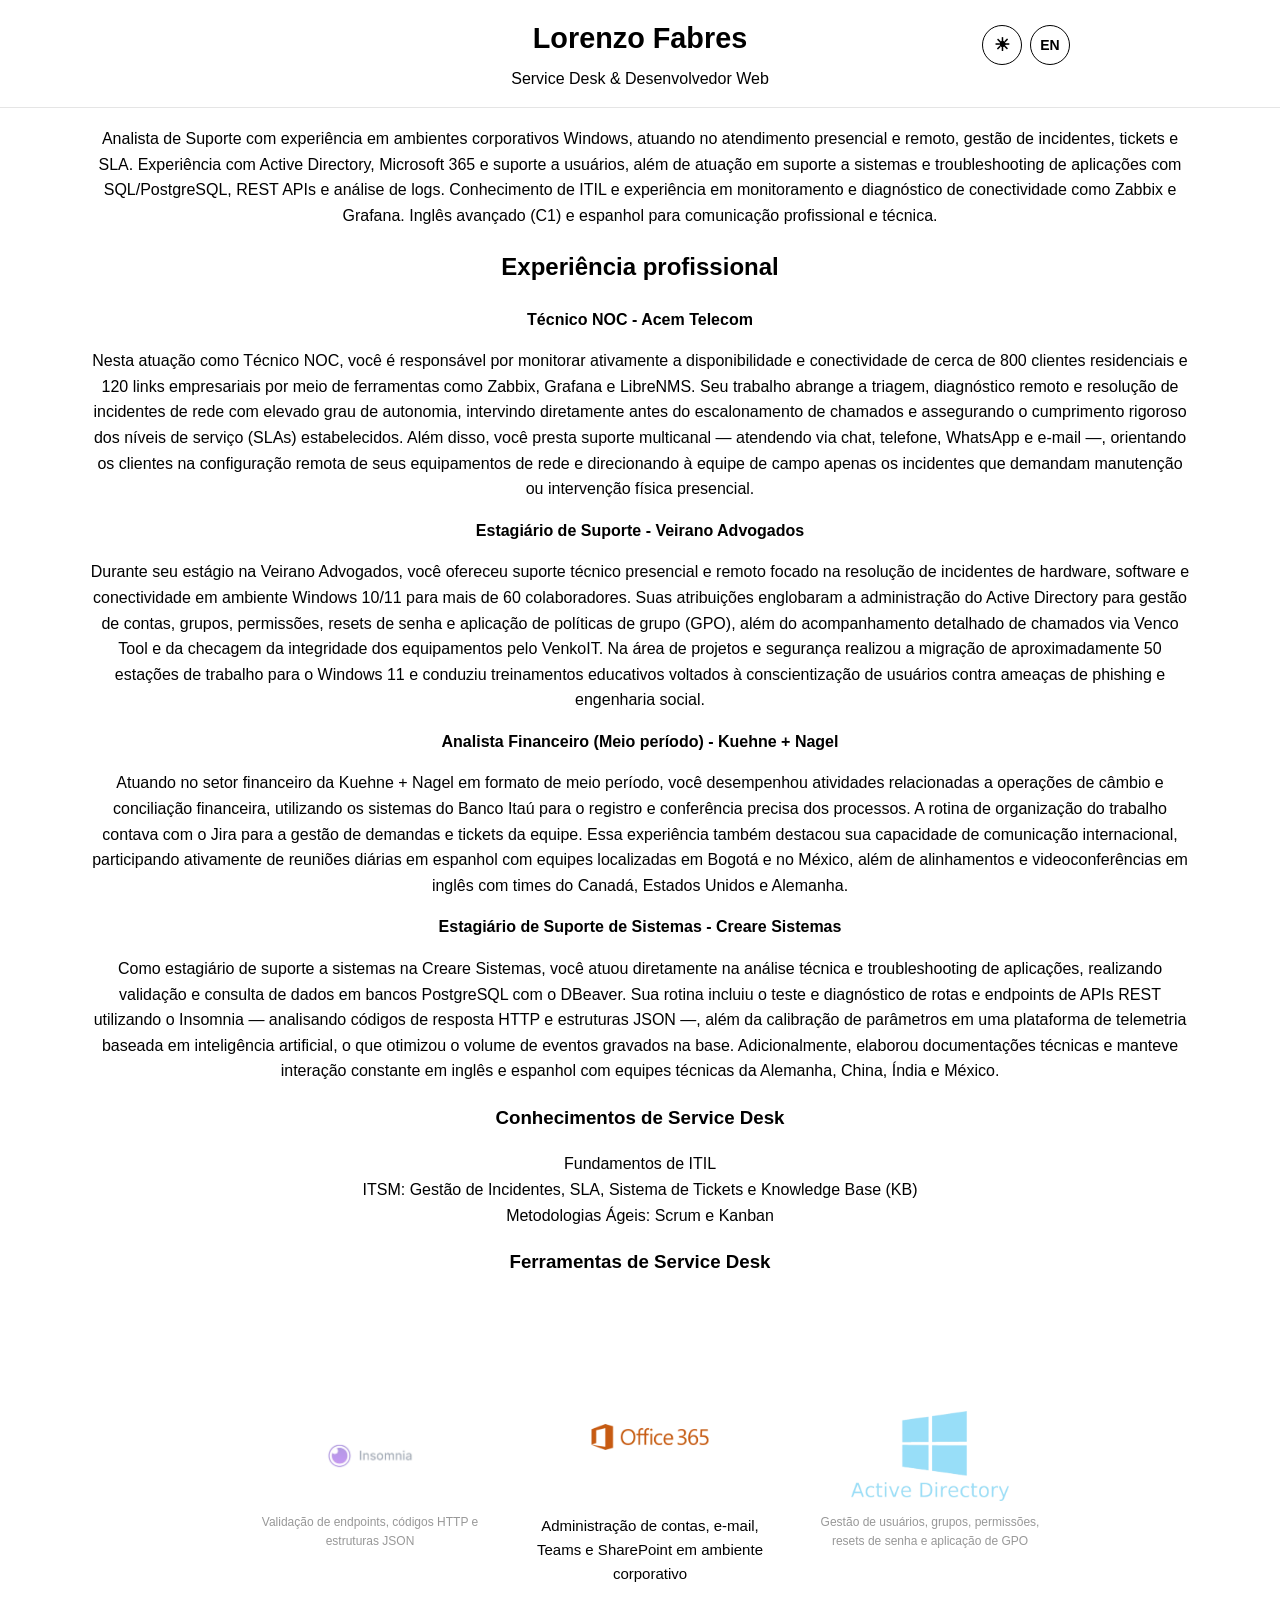
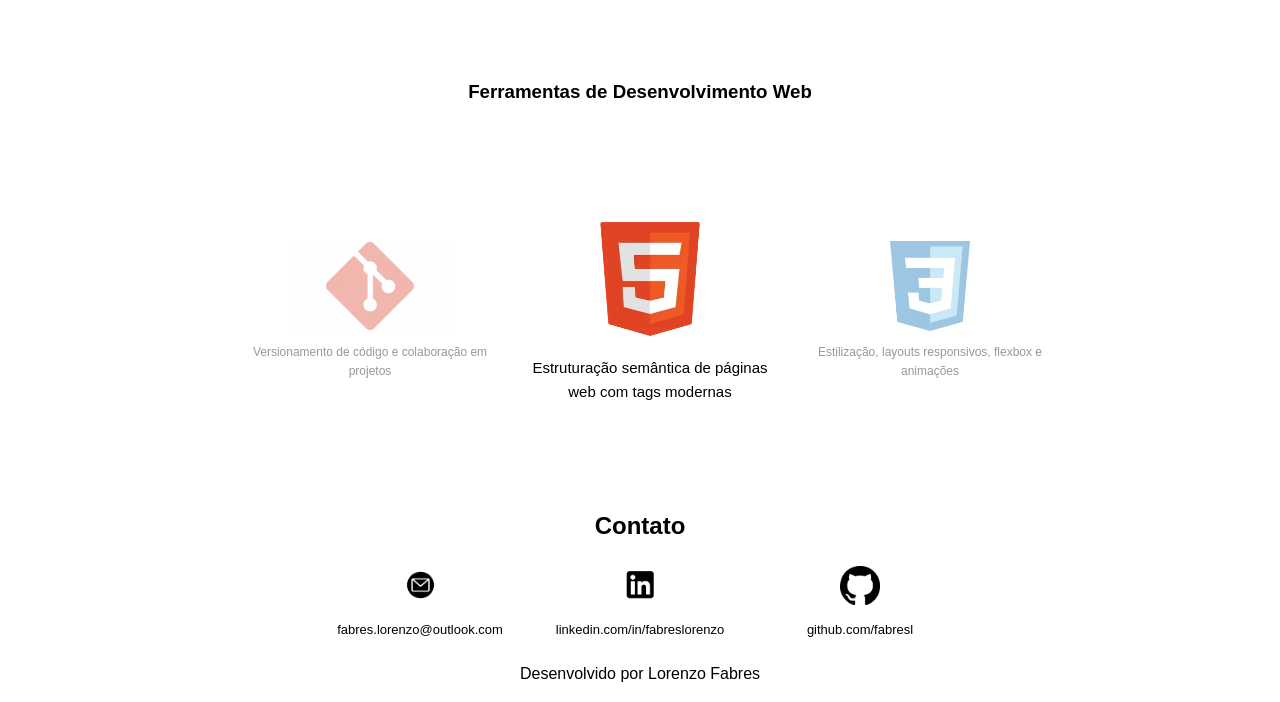
==== commit 285b52bf: "links clickáveis" ====
--- a/index.html
+++ b/index.html
@@ -137,16 +137,22 @@
         <h2 class="contato" data-pt="Contato" data-en="Contact">Contato</h2>
         <div class="redes-sociais">
             <div class="rede">
-                <img src="assets/Email.webp" alt="Email" class="icone-social email">
-                <p>fabres.lorenzo@outlook.com</p>
+                <a href="mailto:fabres.lorenzo@outlook.com">
+                    <img src="assets/Email.webp" alt="Email" class="icone-social email">
+                </a>
+                <a href="mailto:fabres.lorenzo@outlook.com">fabres.lorenzo@outlook.com</a>
             </div>
             <div class="rede">
-                <img src="assets/LinkedIn.webp" alt="LinkedIn" class="icone-social linkedin">
-                <p>linkedin.com/in/fabreslorenzo</p>
+                <a href="https://linkedin.com/in/fabreslorenzo" target="_blank" rel="noopener">
+                    <img src="assets/LinkedIn.webp" alt="LinkedIn" class="icone-social linkedin">
+                </a>
+                <a href="https://linkedin.com/in/fabreslorenzo" target="_blank" rel="noopener">linkedin.com/in/fabreslorenzo</a>
             </div>
             <div class="rede">
-                <img src="assets/Github.webp" alt="GitHub" class="icone-social github">
-                <p>github.com/fabresl</p>
+                <a href="https://github.com/fabresl" target="_blank" rel="noopener">
+                    <img src="assets/Github.webp" alt="GitHub" class="icone-social github">
+                </a>
+                <a href="https://github.com/fabresl" target="_blank" rel="noopener">github.com/fabresl</a>
             </div>
         </div>
         <p data-pt="Desenvolvido por Lorenzo Fabres" data-en="Developed by Lorenzo Fabres">Desenvolvido por Lorenzo Fabres</p>
--- a/style.css
+++ b/style.css
@@ -212,10 +212,20 @@
 body.dark .icone-social{
     filter: invert(1);
 }
-.rede p{
-    margin: 0;
+.rede a{
+    color: #000000;
+    text-decoration: none;
     font-size: 13px;
     word-break: break-word;
+}
+body.dark .rede a{
+    color: #ffffff;
+}
+.rede a:hover{
+    text-decoration: underline;
+}
+.rede img{
+    cursor: pointer;
 }
 @media (max-width: 650px){
     body{
@@ -292,7 +302,7 @@
     .icone-social.github{
         width: 30px;
     }
-    .rede p{
+    .rede a{
         font-size: 10px;
     }
 }
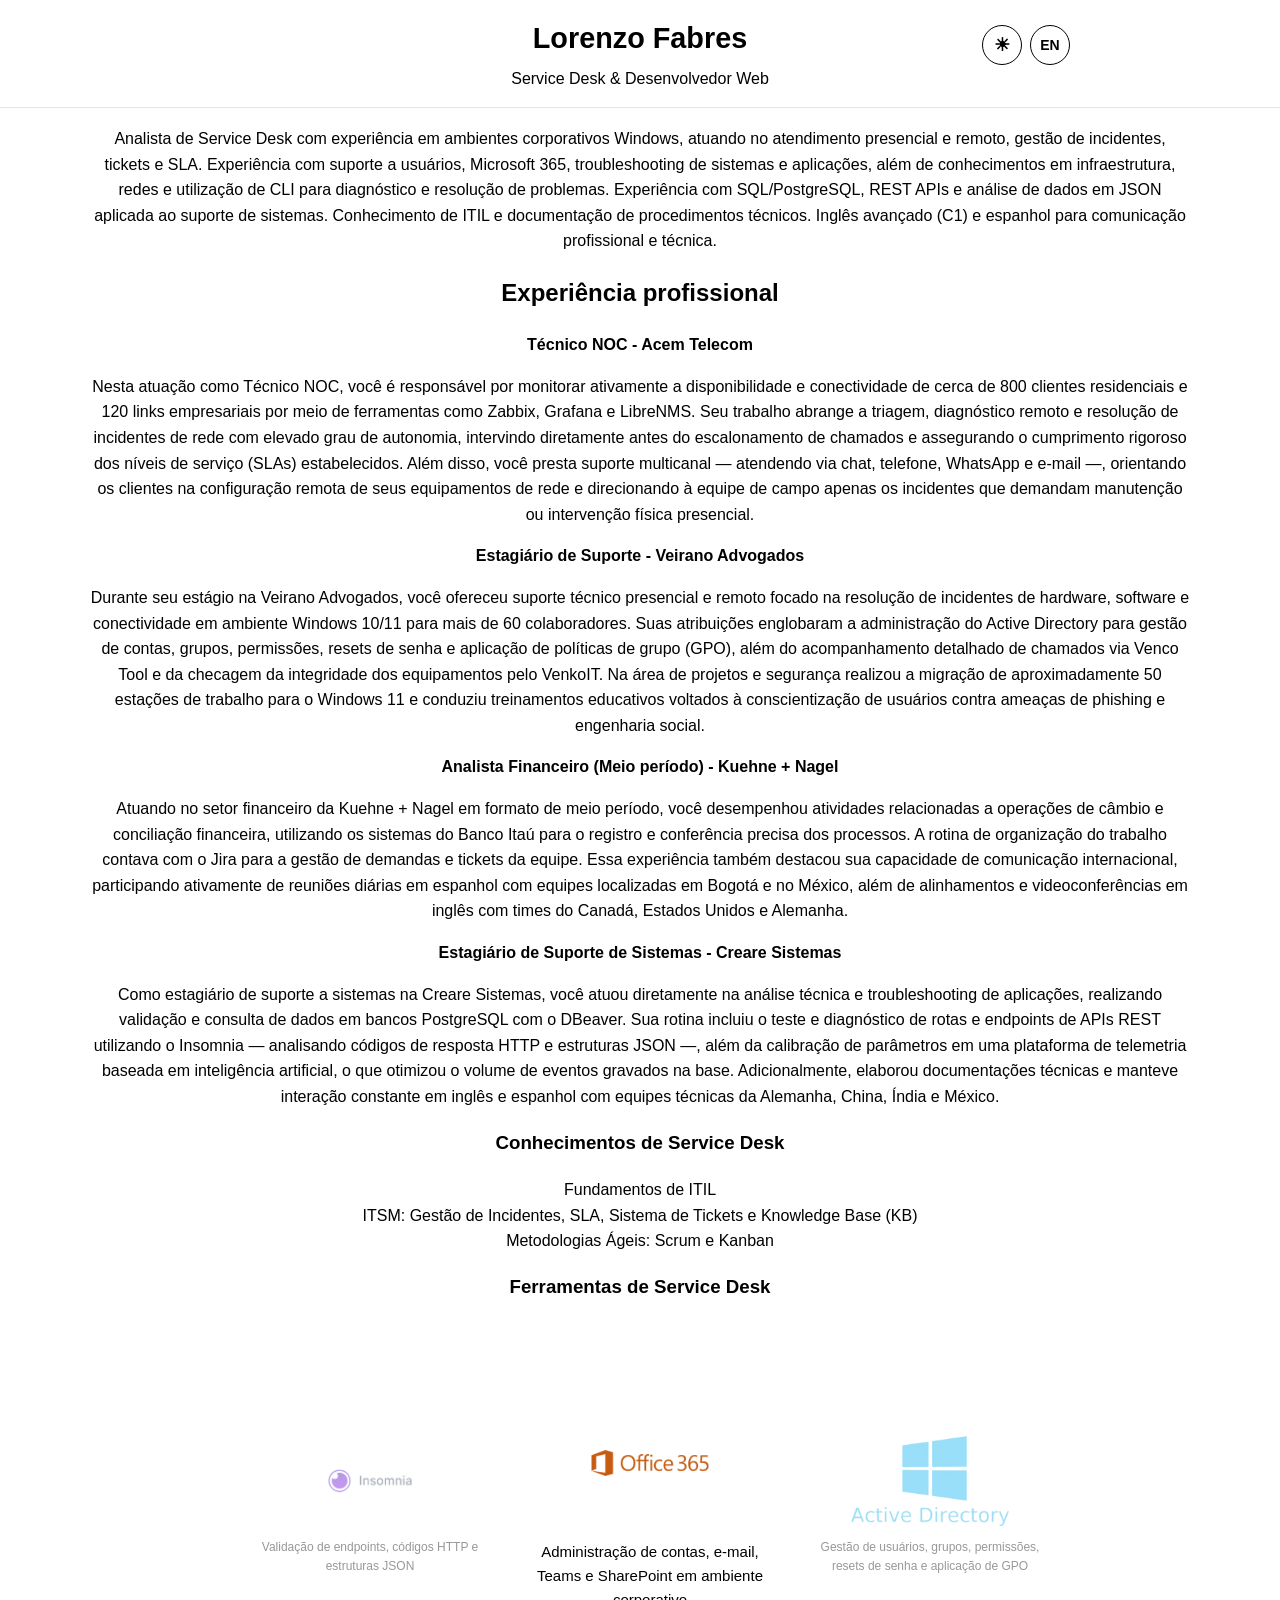
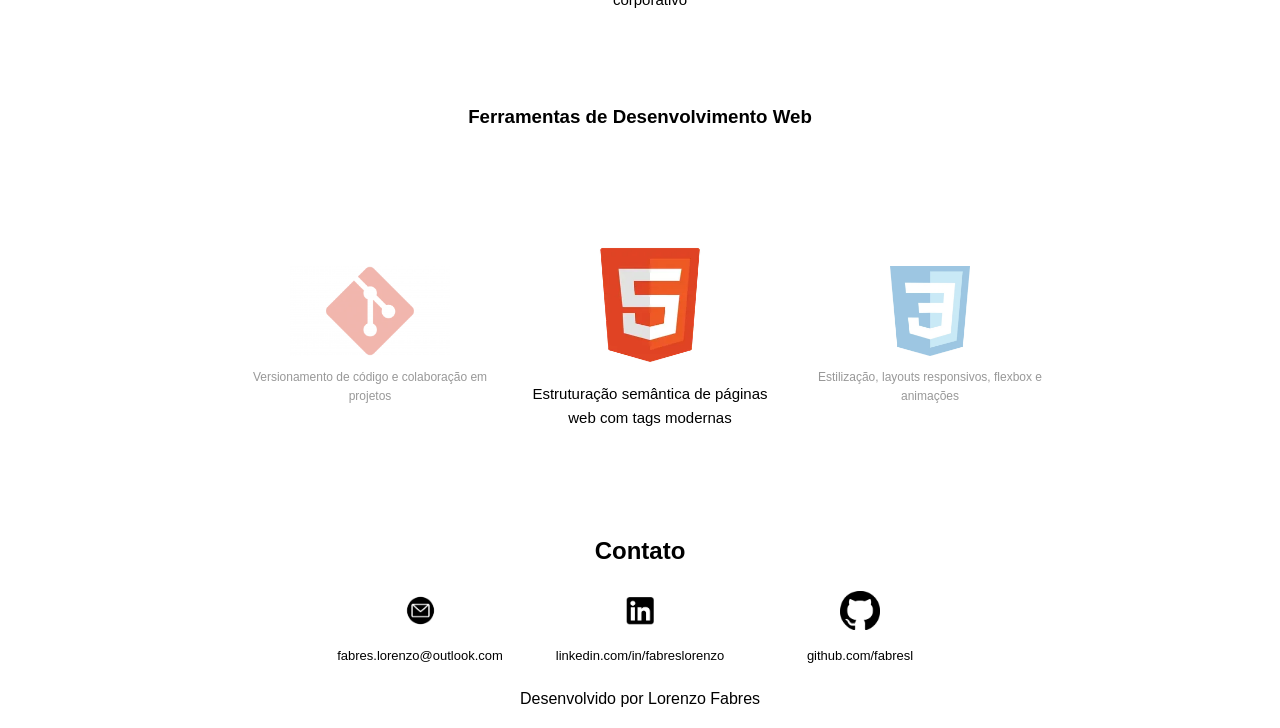
==== commit 02a03c00: "update resumo profissional" ====
--- a/index.html
+++ b/index.html
@@ -8,7 +8,7 @@
 </head>
 <body>
     <main>
-        <p class="resumo texto" data-pt="Analista de Suporte com experiência em ambientes corporativos Windows, atuando no atendimento presencial e remoto, gestão de incidentes, tickets e SLA. Experiência com Active Directory, Microsoft 365 e suporte a usuários, além de atuação em suporte a sistemas e troubleshooting de aplicações com SQL/PostgreSQL, REST APIs e análise de logs. Conhecimento de ITIL e experiência em monitoramento e diagnóstico de conectividade como Zabbix e Grafana. Inglês avançado (C1) e espanhol para comunicação profissional e técnica." data-en="Support Analyst with experience in corporate Windows environments, working with on-site and remote support, incident management, tickets and SLA. Experience with Active Directory, Microsoft 365 and user support, as well as system support and application troubleshooting with SQL/PostgreSQL, REST APIs and log analysis. Knowledge of ITIL and experience in monitoring and connectivity diagnostics such as Zabbix and Grafana. Advanced English (C1) and Spanish for professional and technical communication.">Analista de Suporte com experiência em ambientes corporativos Windows, atuando no atendimento presencial e remoto, gestão de incidentes, tickets e SLA. Experiência com Active Directory, Microsoft 365 e suporte a usuários, além de atuação em suporte a sistemas e troubleshooting de aplicações com SQL/PostgreSQL, REST APIs e análise de logs. Conhecimento de ITIL e experiência em monitoramento e diagnóstico de conectividade como Zabbix e Grafana. Inglês avançado (C1) e espanhol para comunicação profissional e técnica.</p>
+        <p class="resumo texto" data-pt="Analista de Service Desk com experiência em ambientes corporativos Windows, atuando no atendimento presencial e remoto, gestão de incidentes, tickets e SLA. Experiência com suporte a usuários, Microsoft 365, troubleshooting de sistemas e aplicações, além de conhecimentos em infraestrutura, redes e utilização de CLI para diagnóstico e resolução de problemas. Experiência com SQL/PostgreSQL, REST APIs e análise de dados em JSON aplicada ao suporte de sistemas. Conhecimento de ITIL e documentação de procedimentos técnicos. Inglês avançado (C1) e espanhol para comunicação profissional e técnica." data-en="Service Desk Analyst with experience in corporate Windows environments, working with on-site and remote support, incident, ticket and SLA management. Experience with user support, Microsoft 365, troubleshooting of systems and applications, as well as knowledge in infrastructure, networking and CLI usage for diagnostics and problem resolution. Experience with SQL/PostgreSQL, REST APIs and JSON data analysis applied to systems support. Knowledge of ITIL and technical procedure documentation. Advanced English (C1) and Spanish for professional and technical communication.">Analista de Service Desk com experiência em ambientes corporativos Windows, atuando no atendimento presencial e remoto, gestão de incidentes, tickets e SLA. Experiência com suporte a usuários, Microsoft 365, troubleshooting de sistemas e aplicações, além de conhecimentos em infraestrutura, redes e utilização de CLI para diagnóstico e resolução de problemas. Experiência com SQL/PostgreSQL, REST APIs e análise de dados em JSON aplicada ao suporte de sistemas. Conhecimento de ITIL e documentação de procedimentos técnicos. Inglês avançado (C1) e espanhol para comunicação profissional e técnica.</p>
         <h2 data-pt="Experiência profissional" data-en="Professional Experience">Experiência profissional</h2>
         <ul class="experiencia texto">
             <li>
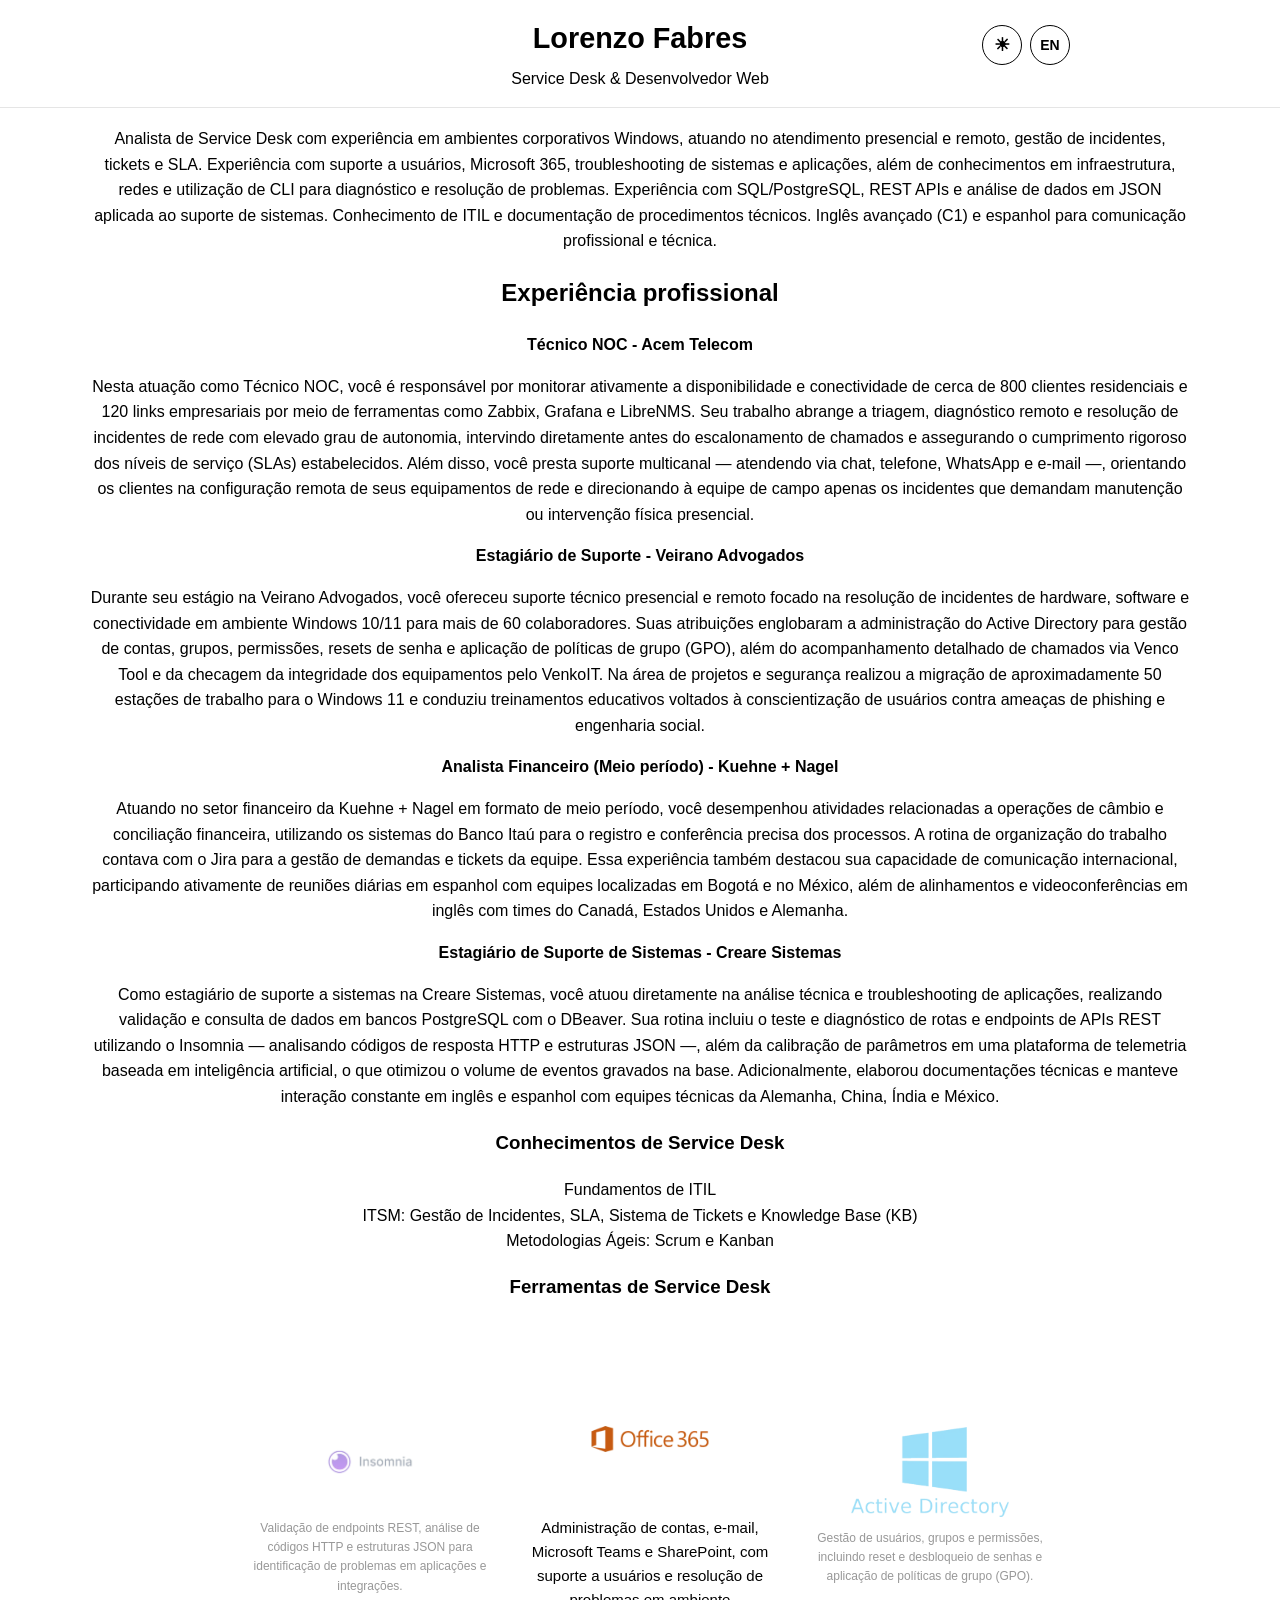
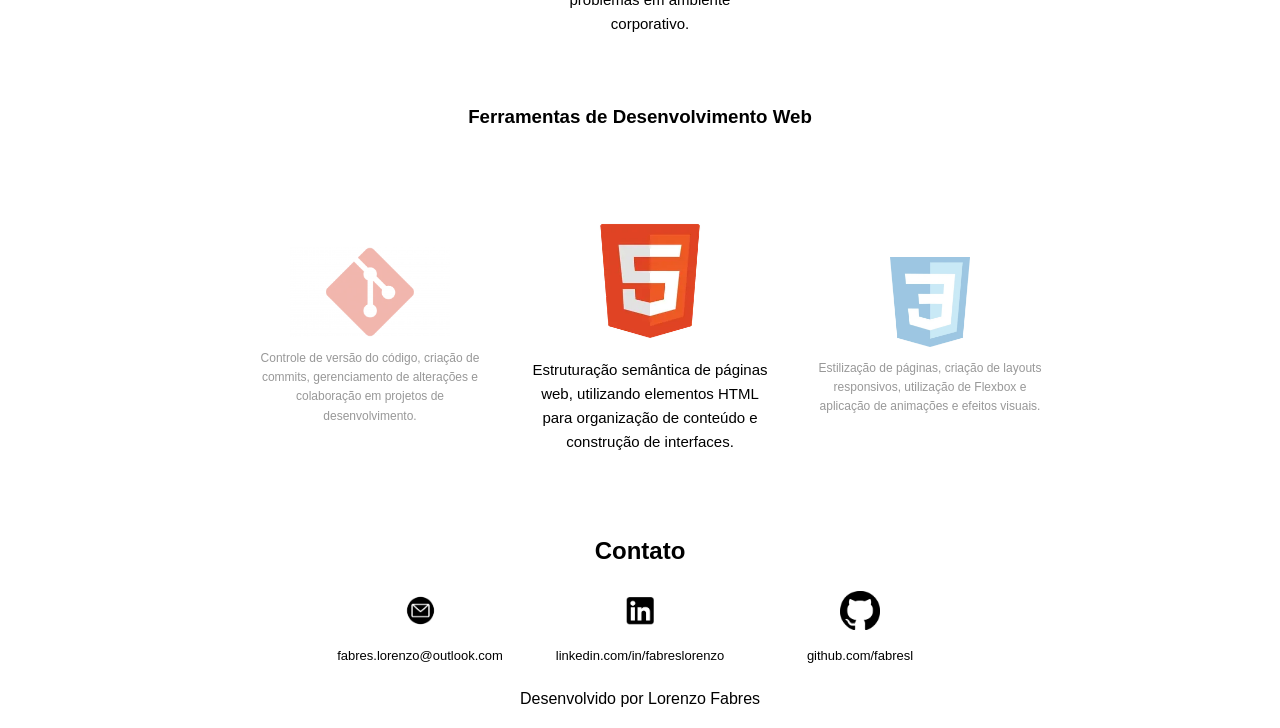
==== commit 2fa169fe: "update ferramentas" ====
--- a/index.html
+++ b/index.html
@@ -39,43 +39,43 @@
             <div class="slides">
                 <div class="slide">
                     <img src="assets/microsoft365.webp" alt="Microsoft 365">
-                    <p data-pt="Administração de contas, e-mail, Teams e SharePoint em ambiente corporativo" data-en="Account, email, Teams and SharePoint management in corporate environments">Administração de contas, e-mail, Teams e SharePoint em ambiente corporativo</p>
+                    <p data-pt="Administração de contas, e-mail, Microsoft Teams e SharePoint, com suporte a usuários e resolução de problemas em ambiente corporativo." data-en="Account, email, Microsoft Teams and SharePoint administration, with user support and troubleshooting in corporate environments.">Administração de contas, e-mail, Microsoft Teams e SharePoint, com suporte a usuários e resolução de problemas em ambiente corporativo.</p>
                 </div>
                 <div class="slide">
                     <img src="assets/active-directory.webp" alt="Active Directory">
-                    <p data-pt="Gestão de usuários, grupos, permissões, resets de senha e aplicação de GPO" data-en="User, group, permission, password reset and GPO management">Gestão de usuários, grupos, permissões, resets de senha e aplicação de GPO</p>
+                    <p data-pt="Gestão de usuários, grupos e permissões, incluindo reset e desbloqueio de senhas e aplicação de políticas de grupo (GPO)." data-en="Management of users, groups and permissions, including password reset and unlock, and Group Policy (GPO) application.">Gestão de usuários, grupos e permissões, incluindo reset e desbloqueio de senhas e aplicação de políticas de grupo (GPO).</p>
                 </div>
                 <div class="slide">
                     <img src="assets/jira.webp" alt="Jira">
-                    <p data-pt="Acompanhamento de demandas, tickets e fluxo de trabalho em equipe" data-en="Tracking demands, tickets and team workflow">Acompanhamento de demandas, tickets e fluxo de trabalho em equipe</p>
+                    <p data-pt="Acompanhamento e organização de demandas, tickets e atividades, apoiando o controle de solicitações e o fluxo de trabalho da equipe." data-en="Tracking and organizing demands, tickets and activities, supporting request control and team workflow.">Acompanhamento e organização de demandas, tickets e atividades, apoiando o controle de solicitações e o fluxo de trabalho da equipe.</p>
                 </div>
                 <div class="slide">
                     <img src="assets/anydesk.webp" alt="AnyDesk">
-                    <p data-pt="Suporte remoto e acesso a estações de trabalho de usuários" data-en="Remote support and access to user workstations">Suporte remoto e acesso a estações de trabalho de usuários</p>
+                    <p data-pt="Suporte remoto a estações de trabalho, realizando diagnóstico, configuração e resolução de problemas sem necessidade de atendimento presencial." data-en="Remote support to workstations, performing diagnostics, configuration and troubleshooting without the need for on-site service.">Suporte remoto a estações de trabalho, realizando diagnóstico, configuração e resolução de problemas sem necessidade de atendimento presencial.</p>
                 </div>
                 <div class="slide">
                     <img src="assets/linux.webp" alt="Linux CLI">
-                    <p data-pt="Comandos básicos de terminal e administração de sistemas Linux" data-en="Basic terminal commands and Linux system administration">Comandos básicos de terminal e administração de sistemas Linux</p>
+                    <p data-pt="Utilização de comandos de terminal para navegação, consulta de informações e execução de tarefas em ambientes Linux." data-en="Use of terminal commands for navigation, information lookup and task execution in Linux environments.">Utilização de comandos de terminal para navegação, consulta de informações e execução de tarefas em ambientes Linux.</p>
                 </div>
                 <div class="slide">
                     <img src="assets/postgresql.webp" alt="PostgreSQL">
-                    <p data-pt="Consultas SQL e validação de dados em bancos relacionais" data-en="SQL queries and data validation in relational databases">Consultas SQL e validação de dados em bancos relacionais</p>
+                    <p data-pt="Execução de consultas SQL, validação e análise de dados para investigação de inconsistências e troubleshooting de aplicações." data-en="Execution of SQL queries, data validation and analysis for investigating inconsistencies and application troubleshooting.">Execução de consultas SQL, validação e análise de dados para investigação de inconsistências e troubleshooting de aplicações.</p>
                 </div>
                 <div class="slide">
                     <img src="assets/mongodb.webp" alt="MongoDB">
-                    <p data-pt="Consulta e manipulação de dados em bancos NoSQL" data-en="Querying and manipulating data in NoSQL databases">Consulta e manipulação de dados em bancos NoSQL</p>
+                    <p data-pt="Consulta e análise de dados em banco NoSQL, apoiando a investigação de informações e o diagnóstico de aplicações." data-en="Querying and analyzing data in a NoSQL database, supporting information investigation and application diagnostics.">Consulta e análise de dados em banco NoSQL, apoiando a investigação de informações e o diagnóstico de aplicações.</p>
                 </div>
                 <div class="slide">
-                    <img src="assets/oraclevm.webp" alt="OracleVM">
-                    <p data-pt="Criação e gerenciamento de máquinas virtuais para testes" data-en="Creating and managing virtual machines for testing">Criação e gerenciamento de máquinas virtuais para testes</p>
+                    <img src="assets/oraclevm.webp" alt="Oracle VM">
+                    <p data-pt="Criação e gerenciamento de máquinas virtuais utilizadas para testes, estudos e validação de configurações." data-en="Creation and management of virtual machines used for testing, studies and configuration validation.">Criação e gerenciamento de máquinas virtuais utilizadas para testes, estudos e validação de configurações.</p>
                 </div>
                 <div class="slide">
                     <img src="assets/postman.webp" alt="Postman">
-                    <p data-pt="Teste e diagnóstico de APIs REST com análise de respostas" data-en="Testing and diagnosing REST APIs with response analysis">Teste e diagnóstico de APIs REST com análise de respostas</p>
+                    <p data-pt="Teste e diagnóstico de APIs REST, realizando requisições HTTP e analisando códigos de resposta, parâmetros e dados retornados." data-en="Testing and diagnosing REST APIs, making HTTP requests and analyzing response codes, parameters and returned data.">Teste e diagnóstico de APIs REST, realizando requisições HTTP e analisando códigos de resposta, parâmetros e dados retornados.</p>
                 </div>
                 <div class="slide">
                     <img src="assets/insomnia.webp" alt="Insomnia">
-                    <p data-pt="Validação de endpoints, códigos HTTP e estruturas JSON" data-en="Validating endpoints, HTTP codes and JSON structures">Validação de endpoints, códigos HTTP e estruturas JSON</p>
+                    <p data-pt="Validação de endpoints REST, análise de códigos HTTP e estruturas JSON para identificação de problemas em aplicações e integrações." data-en="Validation of REST endpoints, analysis of HTTP codes and JSON structures to identify issues in applications and integrations.">Validação de endpoints REST, análise de códigos HTTP e estruturas JSON para identificação de problemas em aplicações e integrações.</p>
                 </div>
             </div>
             <button class="btn anterior" aria-label="Anterior">&#10094;</button>
@@ -86,35 +86,35 @@
             <div class="slides">
                 <div class="slide">
                     <img src="assets/html5.webp" alt="HTML5">
-                    <p data-pt="Estruturação semântica de páginas web com tags modernas" data-en="Semantic structuring of web pages with modern tags">Estruturação semântica de páginas web com tags modernas</p>
+                    <p data-pt="Estruturação semântica de páginas web, utilizando elementos HTML para organização de conteúdo e construção de interfaces." data-en="Semantic structuring of web pages, using HTML elements for content organization and interface building.">Estruturação semântica de páginas web, utilizando elementos HTML para organização de conteúdo e construção de interfaces.</p>
                 </div>
                 <div class="slide">
                     <img src="assets/css3.webp" alt="CSS3">
-                    <p data-pt="Estilização, layouts responsivos, flexbox e animações" data-en="Styling, responsive layouts, flexbox and animations">Estilização, layouts responsivos, flexbox e animações</p>
+                    <p data-pt="Estilização de páginas, criação de layouts responsivos, utilização de Flexbox e aplicação de animações e efeitos visuais." data-en="Page styling, creation of responsive layouts, use of Flexbox and application of animations and visual effects.">Estilização de páginas, criação de layouts responsivos, utilização de Flexbox e aplicação de animações e efeitos visuais.</p>
                 </div>
                 <div class="slide">
                     <img src="assets/javascript.webp" alt="JavaScript">
-                    <p data-pt="Interatividade, manipulação do DOM e lógica no front-end" data-en="Interactivity, DOM manipulation and front-end logic">Interatividade, manipulação do DOM e lógica no front-end</p>
+                    <p data-pt="Implementação de interatividade, manipulação do DOM e desenvolvimento de lógica para funcionalidades no front-end." data-en="Implementation of interactivity, DOM manipulation and logic development for front-end features.">Implementação de interatividade, manipulação do DOM e desenvolvimento de lógica para funcionalidades no front-end.</p>
                 </div>
                 <div class="slide">
                     <img src="assets/typescript.webp" alt="TypeScript">
-                    <p data-pt="JavaScript com tipagem estática para maior segurança no código" data-en="JavaScript with static typing for greater code safety">JavaScript com tipagem estática para maior segurança no código</p>
+                    <p data-pt="Desenvolvimento baseado em JavaScript com tipagem estática, proporcionando maior organização, previsibilidade e segurança durante a implementação." data-en="JavaScript-based development with static typing, providing greater organization, predictability and safety during implementation.">Desenvolvimento baseado em JavaScript com tipagem estática, proporcionando maior organização, previsibilidade e segurança durante a implementação.</p>
                 </div>
                 <div class="slide">
                     <img src="assets/bootstrap.webp" alt="Bootstrap">
-                    <p data-pt="Criação de layouts responsivos com componentes prontos" data-en="Creating responsive layouts with ready-made components">Criação de layouts responsivos com componentes prontos</p>
+                    <p data-pt="Criação de interfaces responsivas utilizando componentes e classes pré-definidas para agilizar o desenvolvimento de páginas web." data-en="Creation of responsive interfaces using pre-defined components and classes to speed up web page development.">Criação de interfaces responsivas utilizando componentes e classes pré-definidas para agilizar o desenvolvimento de páginas web.</p>
                 </div>
                 <div class="slide">
                     <img src="assets/tailwind.webp" alt="Tailwind CSS">
-                    <p data-pt="Estilização utilitária para desenvolvimento rápido de interfaces" data-en="Utility-first styling for fast interface development">Estilização utilitária para desenvolvimento rápido de interfaces</p>
+                    <p data-pt="Estilização de interfaces utilizando abordagem utilitária, permitindo desenvolver layouts personalizados diretamente nas classes dos elementos." data-en="Interface styling using a utility-first approach, allowing custom layouts to be developed directly in element classes.">Estilização de interfaces utilizando abordagem utilitária, permitindo desenvolver layouts personalizados diretamente nas classes dos elementos.</p>
                 </div>
                 <div class="slide">
                     <img src="assets/react.webp" alt="React">
-                    <p data-pt="Construção de interfaces dinâmicas baseadas em componentes" data-en="Building dynamic component-based interfaces">Construção de interfaces dinâmicas baseadas em componentes</p>
+                    <p data-pt="Construção de interfaces dinâmicas utilizando componentes reutilizáveis e organização da aplicação baseada em componentes." data-en="Building dynamic interfaces using reusable components and component-based application organization.">Construção de interfaces dinâmicas utilizando componentes reutilizáveis e organização da aplicação baseada em componentes.</p>
                 </div>
                 <div class="slide">
                     <img src="assets/git.webp" alt="Git">
-                    <p data-pt="Versionamento de código e colaboração em projetos" data-en="Code versioning and collaboration in projects">Versionamento de código e colaboração em projetos</p>
+                    <p data-pt="Controle de versão do código, criação de commits, gerenciamento de alterações e colaboração em projetos de desenvolvimento." data-en="Code version control, commit creation, change management and collaboration in development projects.">Controle de versão do código, criação de commits, gerenciamento de alterações e colaboração em projetos de desenvolvimento.</p>
                 </div>
             </div>
             <button class="btn anterior" aria-label="Anterior">&#10094;</button>
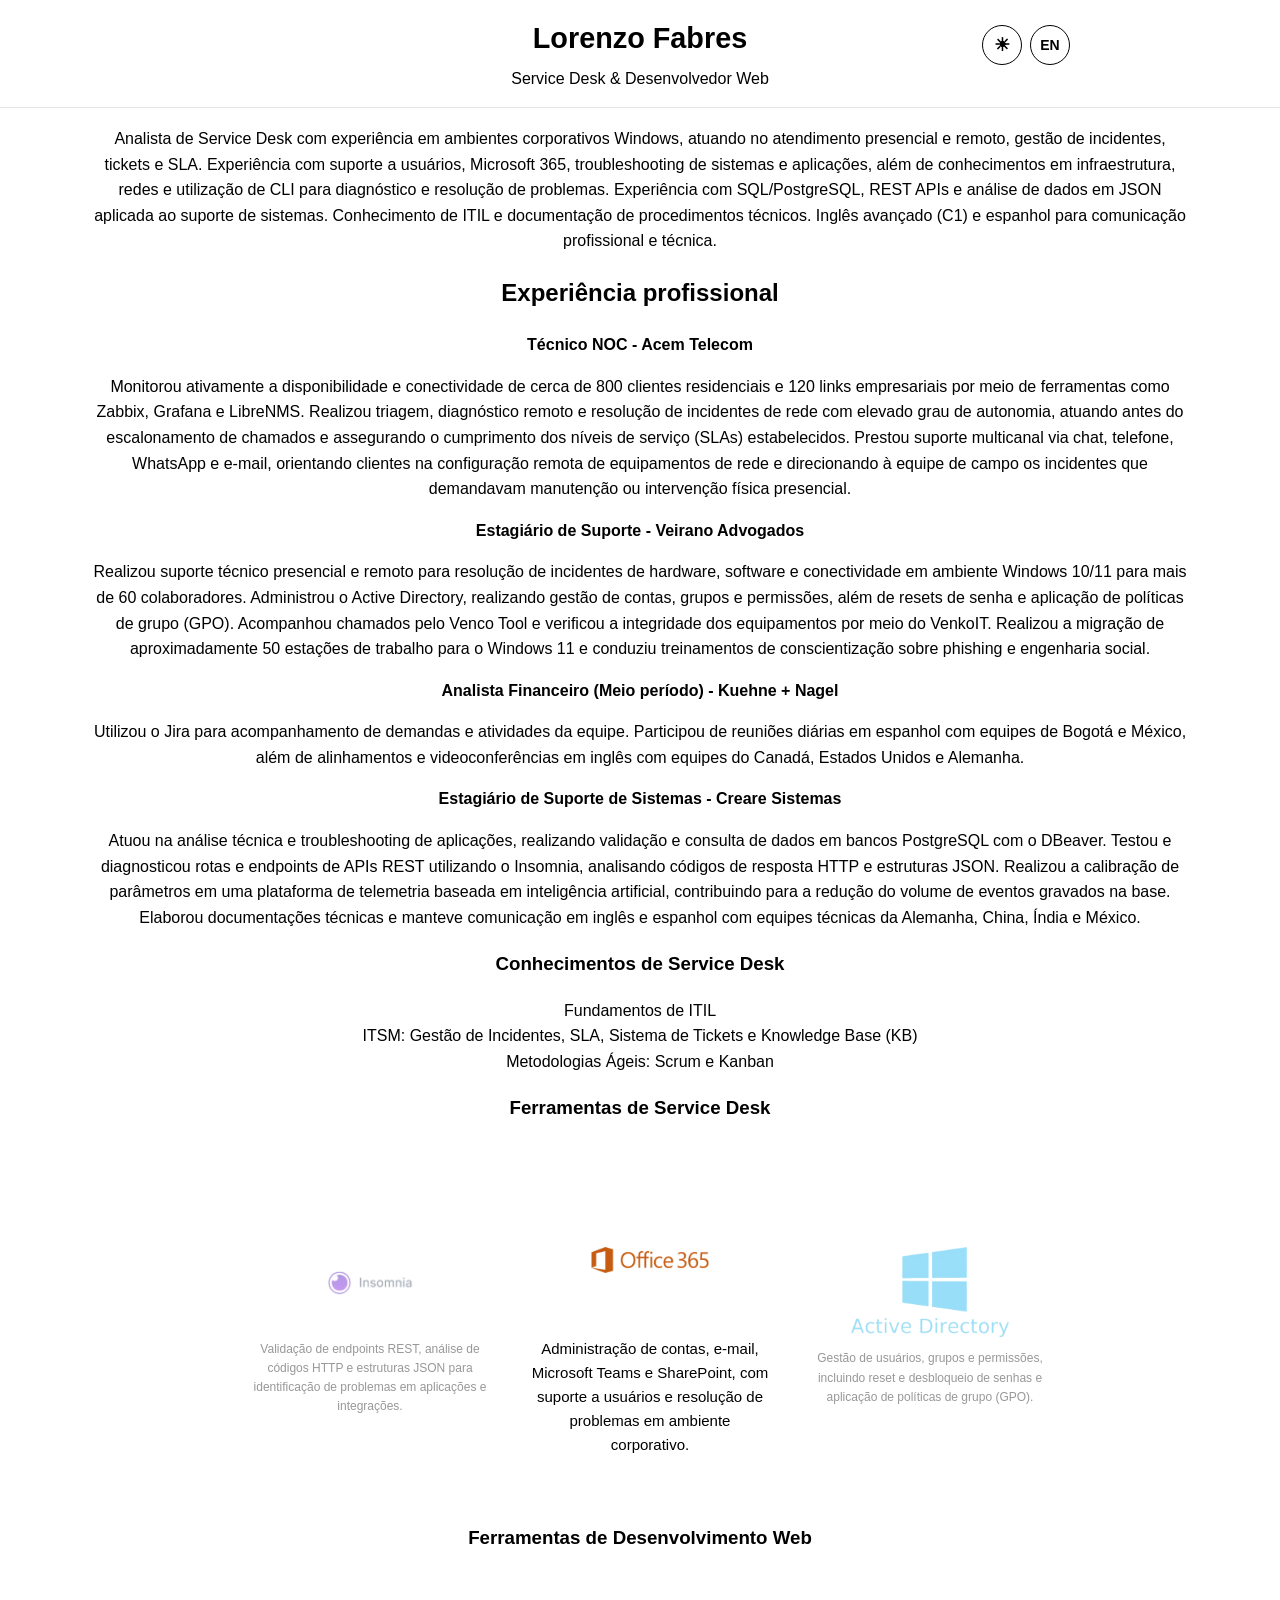
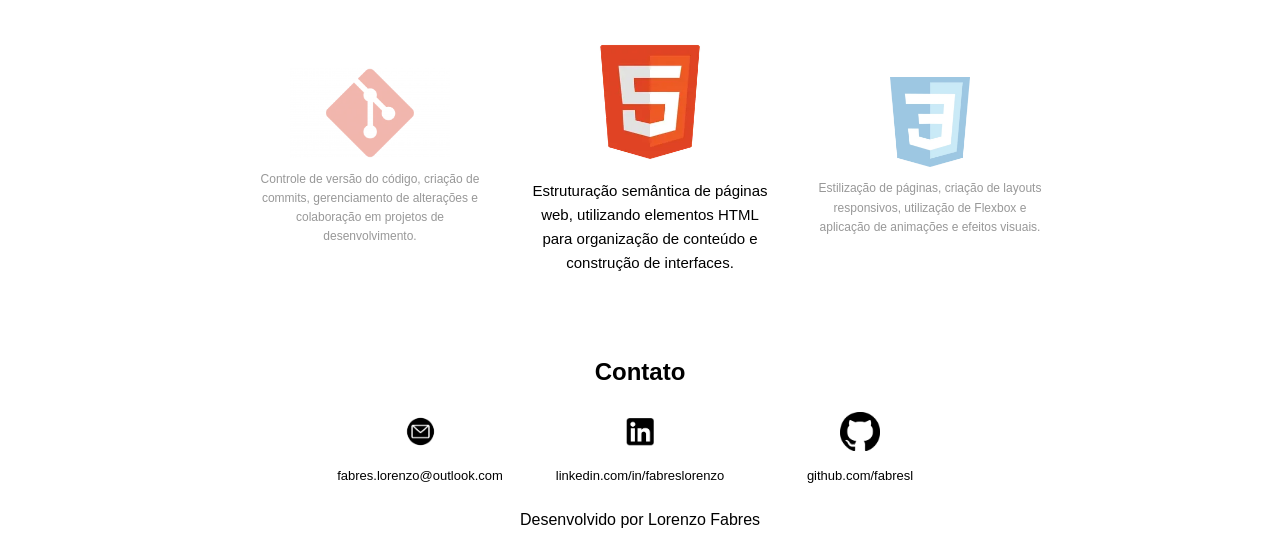
==== commit 7df87a39: "update resumo profissional" ====
--- a/index.html
+++ b/index.html
@@ -13,19 +13,19 @@
         <ul class="experiencia texto">
             <li>
                 <span data-pt="Técnico NOC - Acem Telecom" data-en="NOC Technician - Acem Telecom">Técnico NOC - Acem Telecom</span>
-                <p data-pt="Nesta atuação como Técnico NOC, você é responsável por monitorar ativamente a disponibilidade e conectividade de cerca de 800 clientes residenciais e 120 links empresariais por meio de ferramentas como Zabbix, Grafana e LibreNMS. Seu trabalho abrange a triagem, diagnóstico remoto e resolução de incidentes de rede com elevado grau de autonomia, intervindo diretamente antes do escalonamento de chamados e assegurando o cumprimento rigoroso dos níveis de serviço (SLAs) estabelecidos. Além disso, você presta suporte multicanal — atendendo via chat, telefone, WhatsApp e e-mail —, orientando os clientes na configuração remota de seus equipamentos de rede e direcionando à equipe de campo apenas os incidentes que demandam manutenção ou intervenção física presencial." data-en="In this role as NOC Technician, you are responsible for actively monitoring the availability and connectivity of around 800 residential clients and 120 business links using tools such as Zabbix, Grafana and LibreNMS. Your work includes triage, remote diagnosis and resolution of network incidents with a high degree of autonomy, intervening directly before ticket escalation and ensuring strict compliance with established Service Level Agreements (SLAs). In addition, you provide multichannel support — assisting via chat, phone, WhatsApp and email — guiding clients through remote configuration of their network equipment and directing to the field team only the incidents that require on-site maintenance or physical intervention.">Nesta atuação como Técnico NOC, você é responsável por monitorar ativamente a disponibilidade e conectividade de cerca de 800 clientes residenciais e 120 links empresariais por meio de ferramentas como Zabbix, Grafana e LibreNMS. Seu trabalho abrange a triagem, diagnóstico remoto e resolução de incidentes de rede com elevado grau de autonomia, intervindo diretamente antes do escalonamento de chamados e assegurando o cumprimento rigoroso dos níveis de serviço (SLAs) estabelecidos. Além disso, você presta suporte multicanal — atendendo via chat, telefone, WhatsApp e e-mail —, orientando os clientes na configuração remota de seus equipamentos de rede e direcionando à equipe de campo apenas os incidentes que demandam manutenção ou intervenção física presencial.</p>
+                <p data-pt="Monitorou ativamente a disponibilidade e conectividade de cerca de 800 clientes residenciais e 120 links empresariais por meio de ferramentas como Zabbix, Grafana e LibreNMS. Realizou triagem, diagnóstico remoto e resolução de incidentes de rede com elevado grau de autonomia, atuando antes do escalonamento de chamados e assegurando o cumprimento dos níveis de serviço (SLAs) estabelecidos. Prestou suporte multicanal via chat, telefone, WhatsApp e e-mail, orientando clientes na configuração remota de equipamentos de rede e direcionando à equipe de campo os incidentes que demandavam manutenção ou intervenção física presencial." data-en="Actively monitored the availability and connectivity of around 800 residential clients and 120 business links using tools such as Zabbix, Grafana and LibreNMS. Performed triage, remote diagnosis and resolution of network incidents with a high degree of autonomy, acting before ticket escalation and ensuring compliance with established Service Level Agreements (SLAs). Provided multichannel support via chat, phone, WhatsApp and email, guiding clients through remote configuration of network equipment and directing to the field team the incidents that required on-site maintenance or physical intervention.">Monitorou ativamente a disponibilidade e conectividade de cerca de 800 clientes residenciais e 120 links empresariais por meio de ferramentas como Zabbix, Grafana e LibreNMS. Realizou triagem, diagnóstico remoto e resolução de incidentes de rede com elevado grau de autonomia, atuando antes do escalonamento de chamados e assegurando o cumprimento dos níveis de serviço (SLAs) estabelecidos. Prestou suporte multicanal via chat, telefone, WhatsApp e e-mail, orientando clientes na configuração remota de equipamentos de rede e direcionando à equipe de campo os incidentes que demandavam manutenção ou intervenção física presencial.</p>
             </li>
             <li>
                 <span data-pt="Estagiário de Suporte - Veirano Advogados" data-en="Support Intern - Veirano Advogados">Estagiário de Suporte - Veirano Advogados</span>
-                <p data-pt="Durante seu estágio na Veirano Advogados, você ofereceu suporte técnico presencial e remoto focado na resolução de incidentes de hardware, software e conectividade em ambiente Windows 10/11 para mais de 60 colaboradores. Suas atribuições englobaram a administração do Active Directory para gestão de contas, grupos, permissões, resets de senha e aplicação de políticas de grupo (GPO), além do acompanhamento detalhado de chamados via Venco Tool e da checagem da integridade dos equipamentos pelo VenkoIT. Na área de projetos e segurança realizou a migração de aproximadamente 50 estações de trabalho para o Windows 11 e conduziu treinamentos educativos voltados à conscientização de usuários contra ameaças de phishing e engenharia social." data-en="During your internship at Veirano Advogados, you provided on-site and remote technical support focused on resolving hardware, software and connectivity incidents in a Windows 10/11 environment for over 60 employees. Your duties included Active Directory administration for managing accounts, groups, permissions, password resets and applying Group Policy (GPO), as well as detailed ticket tracking via Venco Tool and equipment integrity checks through VenkoIT. In the projects and security area, you led the migration of approximately 50 workstations to Windows 11 and conducted educational training aimed at raising user awareness against phishing and social engineering threats.">Durante seu estágio na Veirano Advogados, você ofereceu suporte técnico presencial e remoto focado na resolução de incidentes de hardware, software e conectividade em ambiente Windows 10/11 para mais de 60 colaboradores. Suas atribuições englobaram a administração do Active Directory para gestão de contas, grupos, permissões, resets de senha e aplicação de políticas de grupo (GPO), além do acompanhamento detalhado de chamados via Venco Tool e da checagem da integridade dos equipamentos pelo VenkoIT. Na área de projetos e segurança realizou a migração de aproximadamente 50 estações de trabalho para o Windows 11 e conduziu treinamentos educativos voltados à conscientização de usuários contra ameaças de phishing e engenharia social.</p>
+                <p data-pt="Realizou suporte técnico presencial e remoto para resolução de incidentes de hardware, software e conectividade em ambiente Windows 10/11 para mais de 60 colaboradores. Administrou o Active Directory, realizando gestão de contas, grupos e permissões, além de resets de senha e aplicação de políticas de grupo (GPO). Acompanhou chamados pelo Venco Tool e verificou a integridade dos equipamentos por meio do VenkoIT. Realizou a migração de aproximadamente 50 estações de trabalho para o Windows 11 e conduziu treinamentos de conscientização sobre phishing e engenharia social." data-en="Provided on-site and remote technical support to resolve hardware, software and connectivity incidents in a Windows 10/11 environment for over 60 employees. Administered Active Directory, managing accounts, groups and permissions, as well as password resets and Group Policy (GPO) application. Tracked tickets through Venco Tool and verified equipment integrity using VenkoIT. Led the migration of approximately 50 workstations to Windows 11 and conducted awareness training on phishing and social engineering.">Realizou suporte técnico presencial e remoto para resolução de incidentes de hardware, software e conectividade em ambiente Windows 10/11 para mais de 60 colaboradores. Administrou o Active Directory, realizando gestão de contas, grupos e permissões, além de resets de senha e aplicação de políticas de grupo (GPO). Acompanhou chamados pelo Venco Tool e verificou a integridade dos equipamentos por meio do VenkoIT. Realizou a migração de aproximadamente 50 estações de trabalho para o Windows 11 e conduziu treinamentos de conscientização sobre phishing e engenharia social.</p>
             </li>
             <li>
                 <span data-pt="Analista Financeiro (Meio período) - Kuehne + Nagel" data-en="Financial Analyst (Part-time) - Kuehne + Nagel">Analista Financeiro (Meio período) - Kuehne + Nagel</span>
-                <p data-pt="Atuando no setor financeiro da Kuehne + Nagel em formato de meio período, você desempenhou atividades relacionadas a operações de câmbio e conciliação financeira, utilizando os sistemas do Banco Itaú para o registro e conferência precisa dos processos. A rotina de organização do trabalho contava com o Jira para a gestão de demandas e tickets da equipe. Essa experiência também destacou sua capacidade de comunicação internacional, participando ativamente de reuniões diárias em espanhol com equipes localizadas em Bogotá e no México, além de alinhamentos e videoconferências em inglês com times do Canadá, Estados Unidos e Alemanha." data-en="Working in the financial department at Kuehne + Nagel on a part-time basis, you performed activities related to foreign exchange operations and financial reconciliation, using Banco Itaú systems for accurate recording and verification of processes. The work organization routine relied on Jira for managing team demands and tickets. This experience also highlighted your international communication skills, actively participating in daily meetings in Spanish with teams located in Bogotá and Mexico, as well as alignments and video conferences in English with teams from Canada, the United States and Germany.">Atuando no setor financeiro da Kuehne + Nagel em formato de meio período, você desempenhou atividades relacionadas a operações de câmbio e conciliação financeira, utilizando os sistemas do Banco Itaú para o registro e conferência precisa dos processos. A rotina de organização do trabalho contava com o Jira para a gestão de demandas e tickets da equipe. Essa experiência também destacou sua capacidade de comunicação internacional, participando ativamente de reuniões diárias em espanhol com equipes localizadas em Bogotá e no México, além de alinhamentos e videoconferências em inglês com times do Canadá, Estados Unidos e Alemanha.</p>
+                <p data-pt="Utilizou o Jira para acompanhamento de demandas e atividades da equipe. Participou de reuniões diárias em espanhol com equipes de Bogotá e México, além de alinhamentos e videoconferências em inglês com equipes do Canadá, Estados Unidos e Alemanha." data-en="Used Jira to track team demands and activities. Participated in daily meetings in Spanish with teams in Bogotá and Mexico, as well as alignments and video conferences in English with teams from Canada, the United States and Germany.">Utilizou o Jira para acompanhamento de demandas e atividades da equipe. Participou de reuniões diárias em espanhol com equipes de Bogotá e México, além de alinhamentos e videoconferências em inglês com equipes do Canadá, Estados Unidos e Alemanha.</p>
             </li>
             <li>
                 <span data-pt="Estagiário de Suporte de Sistemas - Creare Sistemas" data-en="Systems Support Intern - Creare Sistemas">Estagiário de Suporte de Sistemas - Creare Sistemas</span>
-                <p data-pt="Como estagiário de suporte a sistemas na Creare Sistemas, você atuou diretamente na análise técnica e troubleshooting de aplicações, realizando validação e consulta de dados em bancos PostgreSQL com o DBeaver. Sua rotina incluiu o teste e diagnóstico de rotas e endpoints de APIs REST utilizando o Insomnia — analisando códigos de resposta HTTP e estruturas JSON —, além da calibração de parâmetros em uma plataforma de telemetria baseada em inteligência artificial, o que otimizou o volume de eventos gravados na base. Adicionalmente, elaborou documentações técnicas e manteve interação constante em inglês e espanhol com equipes técnicas da Alemanha, China, Índia e México." data-en="As a systems support intern at Creare Sistemas, you worked directly on technical analysis and troubleshooting of applications, performing data validation and queries in PostgreSQL databases with DBeaver. Your routine included testing and diagnosing routes and endpoints of REST APIs using Insomnia — analyzing HTTP response codes and JSON structures — as well as calibrating parameters on an AI-based telemetry platform, which optimized the volume of events recorded in the database. Additionally, you prepared technical documentation and maintained constant interaction in English and Spanish with technical teams from Germany, China, India and Mexico.">Como estagiário de suporte a sistemas na Creare Sistemas, você atuou diretamente na análise técnica e troubleshooting de aplicações, realizando validação e consulta de dados em bancos PostgreSQL com o DBeaver. Sua rotina incluiu o teste e diagnóstico de rotas e endpoints de APIs REST utilizando o Insomnia — analisando códigos de resposta HTTP e estruturas JSON —, além da calibração de parâmetros em uma plataforma de telemetria baseada em inteligência artificial, o que otimizou o volume de eventos gravados na base. Adicionalmente, elaborou documentações técnicas e manteve interação constante em inglês e espanhol com equipes técnicas da Alemanha, China, Índia e México.</p>
+                <p data-pt="Atuou na análise técnica e troubleshooting de aplicações, realizando validação e consulta de dados em bancos PostgreSQL com o DBeaver. Testou e diagnosticou rotas e endpoints de APIs REST utilizando o Insomnia, analisando códigos de resposta HTTP e estruturas JSON. Realizou a calibração de parâmetros em uma plataforma de telemetria baseada em inteligência artificial, contribuindo para a redução do volume de eventos gravados na base. Elaborou documentações técnicas e manteve comunicação em inglês e espanhol com equipes técnicas da Alemanha, China, Índia e México." data-en="Worked on technical analysis and troubleshooting of applications, performing data validation and queries in PostgreSQL databases with DBeaver. Tested and diagnosed REST API routes and endpoints using Insomnia, analyzing HTTP response codes and JSON structures. Calibrated parameters on an AI-based telemetry platform, contributing to the reduction of the volume of events recorded in the database. Prepared technical documentation and maintained communication in English and Spanish with technical teams from Germany, China, India and Mexico.">Atuou na análise técnica e troubleshooting de aplicações, realizando validação e consulta de dados em bancos PostgreSQL com o DBeaver. Testou e diagnosticou rotas e endpoints de APIs REST utilizando o Insomnia, analisando códigos de resposta HTTP e estruturas JSON. Realizou a calibração de parâmetros em uma plataforma de telemetria baseada em inteligência artificial, contribuindo para a redução do volume de eventos gravados na base. Elaborou documentações técnicas e manteve comunicação em inglês e espanhol com equipes técnicas da Alemanha, China, Índia e México.</p>
             </li>
         </ul>
         <h3 class="ferramentas_suporte" data-pt="Conhecimentos de Service Desk" data-en="Service Desk Knowledge">Conhecimentos de Service Desk</h3>
